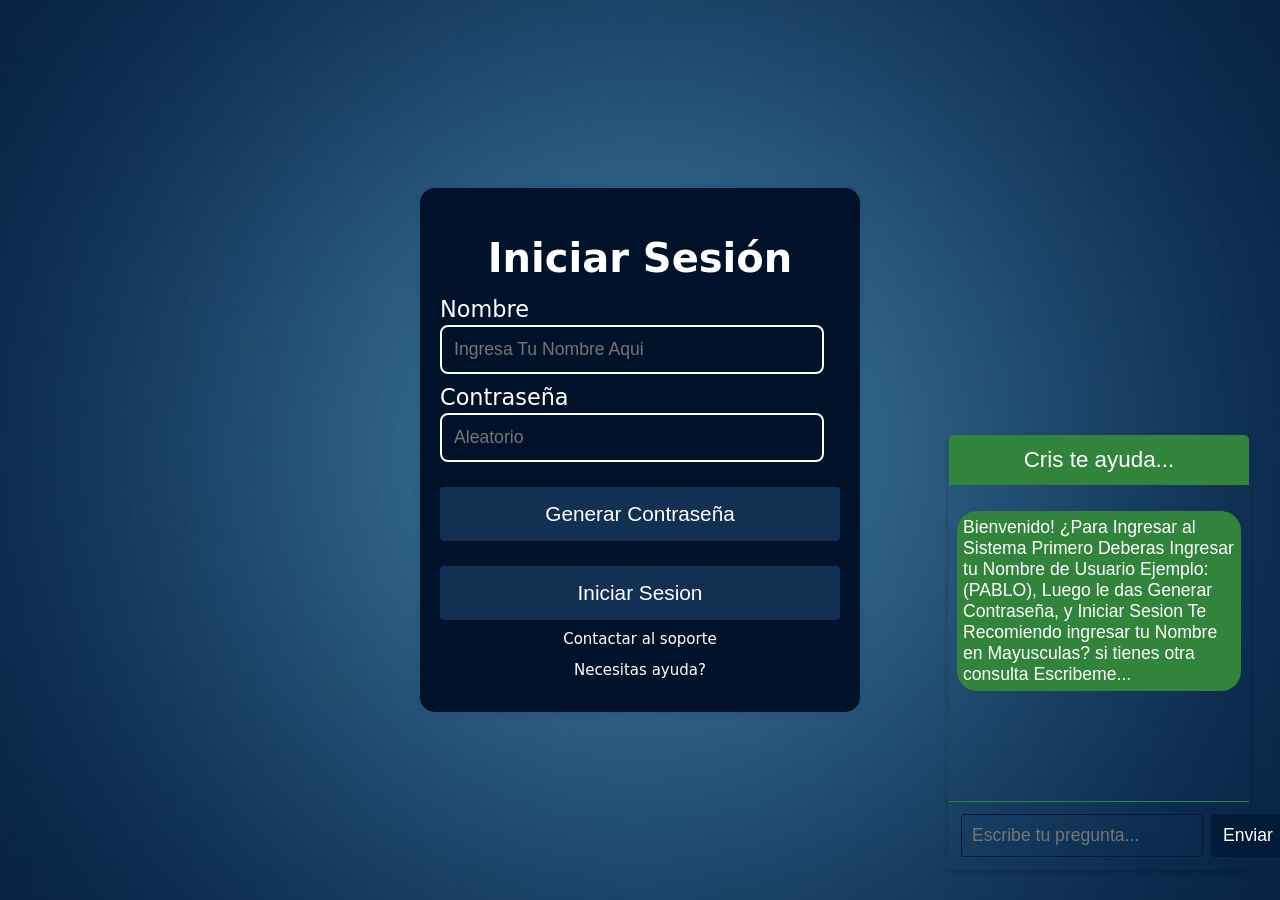
==== dashboard.html @ d9ed710f "index.html" ====
<!DOCTYPE html>
<html lang="es">
<head>
    <meta charset="UTF-8">
    <meta name="viewport" content="width=device-width, initial-scale=1.0">
    <title>Panel de Control</title>
    <link rel="stylesheet" href="css/style.css">
    <link rel="icon" href="icon/inicio.ico" type="image/x-icon" >

    <link rel="stylesheet" href="https://cdnjs.cloudflare.com/ajax/libs/font-awesome/6.0.0/css/all.min.css" integrity="sha512-9usAa10IRO0HhonpyAIVpjrylPvoDwiPUiKdWk5t3PyolY1cOd4DSE0Ga+ri4AuTroPR5aQvXU9xC6qOPnzFeg==" crossorigin="anonymous" referrerpolicy="no-referrer" />
    <style>
        /* Estilos básicos para la lista desplegable y el modal */
        .user-menu-container {
            position: relative;
            display: inline-block;
        }
        .user-menu-toggle {
            display: flex;
            align-items: center;
            cursor: pointer;
        }
        .user-menu-toggle img {
            width: 30px;
            height: 30px;
            border-radius: 50%;
            margin-right: 5px;
        }
        .user-menu-toggle span {
            margin-right: 5px;
        }
        .user-menu-toggle::after {
            content: ''; /* Remove the down arrow */
            font-size: 1em;
        }
        .user-menu {
            position: absolute;
            top: 100%;
            right: 0;
            background-color: #f9f9f9;
            min-width: 120px;
            box-shadow: 0px 8px 16px 0px rgba(0,0,0,0.2);
            z-index: 1;
            list-style: none;
            padding: 0;
            margin: 0;
            display: none; /* Oculto por defecto */
        }
        .user-menu.show {
            display: block;
        }
        .user-menu li a {
            color: black;
            padding: 12px 16px;
            text-decoration: none;
            display: block;
            text-align: left;
        }
        .user-menu li a:hover {background-color: #ddd;}

        .modal {
            display: none; /* Hidden by default */
            position: fixed; /* Stay in place */
            z-index: 2; /* Sit on top of the config modal */
            left: 0;
            top: 0;
            width: 100%; /* Full width */
            height: 100%; /* Full height */
            overflow: auto; /* Enable scroll if needed */
            background-color: rgba(0,0,0,0.4); /* Black w/ opacity */
        }

        .config-modal-content {
            background-color: #fefefe;
            padding: 20px;
            border: 1px solid #ddd;
            width: 450px; /* Aumentamos el ancho */
            position: absolute; /* Para permitir centrado con transform */
            top: 50%;
            left: 50%;
            transform: translate(-50%, -50%); /* Centrar horizontal y verticalmente */
            border-radius: 8px; /* Bordes redondeados */
            box-shadow: 0 4px 8px rgba(0, 0, 0, 0.1); /* Sombra suave */
        }

        .config-modal-content h2 {
            color: #333;
            margin-top: 0;
            margin-bottom: 20px;
            text-align: center;
        }

        .config-modal-content label {
            display: block;
            margin-bottom: 5px;
            color: #555;
            font-weight: bold;
        }

        .config-modal-content input[type="text"],
        .config-modal-content select,
        .config-modal-content input[type="file"] {
            width: calc(100% - 22px); /* Ajuste para el padding */
            padding: 10px;
            margin-bottom: 15px;
            display: inline-block;
            border: 1px solid #ccc;
            box-sizing: border-box;
            border-radius: 4px;
            font-size: 16px;
        }

        .config-modal-content button {
            background-color: #007bff; /* Azul llamativo */
            color: white;
            padding: 12px 20px;
            border: none;
            cursor: pointer;
            width: 100%;
            border-radius: 4px;
            font-size: 18px;
            transition: background-color 0.3s ease; /* Transición suave para la animación */
        }

        .config-modal-content button:hover {
            background-color: #0056b3; /* Azul más oscuro al pasar el mouse */
            transform: scale(1.02); /* Pequeña animación al pasar el mouse */
        }

        .logout-modal-content {
            background-color: #fefefe;
            padding: 20px;
            border: 1px solid #888;
            width: 300px; /* Smaller width for logout modal */
            position: absolute; /* To allow centering with transform */
            top: 50%;
            left: 50%;
            transform: translate(-50%, -50%); /* Center horizontally and vertically */
            text-align: center;
            border-radius: 8px;
            box-shadow: 0 4px 8px rgba(0, 0, 0, 0.1);
        }

        .logout-modal-content h4 {
            margin-top: 0;
        }

        .logout-modal-content button {
            background-color: #f44336; /* Red color for logout */
            color: white;
            padding: 10px 15px;
            border: none;
            cursor: pointer;
            margin: 5px;
            border-radius: 4px;
        }

        .logout-modal-content button:hover {
            opacity: 0.8;
        }

        .logout-modal-content .cancel-button {
            background-color: #ccc;
            color: black;
        }

        .close-button {
            color: #aaa;
            float: right;
            font-size: 28px;
            font-weight: bold;
            cursor: pointer;
        }

        .close-button:hover,
        .close-button:focus {
            color: black;
            text-decoration: none;
        }

        .gear-icon {
            margin-left: 10px;
            cursor: pointer;
        }

        /* Estilos para el nuevo menú desplegable */
        #main-nav-list li {
            position: relative; /* Para que el submenu se posicione correctamente */
        }

        #main-nav-list li > a { /* Style the top level link */
            display: flex;
            align-items: center;
        }

        #main-nav-list li ul {
            list-style: none;
            padding: 0;
            margin: 0;
            position: absolute;
            background-color:#1044a4 ;
            font-family: system-ui;
            min-width: 120px;
            color: white;
            box-shadow: 0px 8px 16px 0px rgba(0,0,0,0.2);
            z-index: 1;
            display: none; /* Oculto por defecto */
        }

        #main-nav-list li:hover > ul {
            display: block; /* Mostrar el submenu al pasar el mouse sobre el li padre */

        }

        #main-nav-list li ul li a {
            color: white;
            padding: 12px 16px;
            text-decoration: none;
            display: block;
            text-align: left;
        }

        #main-nav-list li ul li a:hover {
            background-color: #ddd;
        }

        .has-submenu::after {
            content: '\f107'; /* Unicode para una flecha hacia abajo (Font Awesome) */
            font-family: 'Font Awesome 6 Free';
            font-weight: 900;
            font-size: 0.8em;
            margin-left: 5px;
        }
        #content-frame {
            width: 100%; /* Asegura que el ancho del iframe sea adaptable */
            border: 0;
            margin-top: -7px; /* Mantiene el margen superior */
        }
    </style>
</head>
<body>
    <header style="height:55px;">
        <nav>
            <ul id="main-nav-list">
                <li><a href="pages/dashboard_inicio.html" target="content-frame">INICIO</a></li>
                <li><a href="pages/cuestionamiento.html" target="content-frame">CUESTIONAMIENTO</a></li>
                <li><a href="pages/generador_pdf.html" target="content-frame">GENERADOR PDF</a></li>
            <li>
                    <a href="#" class="has-submenu">MANUAL RUC 20</a>
                    <ul style="font-size:13px;">

                        <li><a href="pages/reposicion_ruc.html" target="content-frame" style="margin-left: 18px;">REPOSICION CHIP</a></li>
                        <li><a href="pages/generar_cu.html" target="content-frame">GENERAR CU</a></li>
                        <li><a href="pages/venta_ruc.html" target="content-frame">VENTA REGULAR</a></li>
                        <li><a href="#">PORTABILIDAD</a></li>
                        <li><a href="#">RENOVACION VEP</a></li>
                        <li><a href="#">RENOVACION CONTADO</a></li>
                        <li><a href="#">CAMBIO DE MERCADO RUC A DNI</a></li>
                        <li><a href="#">CAMBIO DE MERCADO DNI A RUC</a></li>
                        
                        
                    </ul>
                </li>
                







            </ul>
        </nav>
        <div class="user-info">
            <div class="user-menu-container">
                <div class="user-menu-toggle" id="user-menu-toggle">
                    <img id="user-avatar" src="" alt="Avatar" style="width:38px; height: 38px;margin-right: -10px;">
                    <span id="username-display"></span>
                    <i class="fas fa-cog gear-icon"></i>
                </div>
                <ul class="user-menu" id="user-menu" >
                    <li><a href="#" id="open-config-modal">Administrador</a></li>
                    <li><a href="#" id="logout-link">Cerrar Sesión</a></li>
                </ul>
            </div>
        </div>
    </header>

    <main>
        <div class="dashboard-info" style="margin-top:-20px;">
            <h2 style="font-family: Arial, Helvetica, sans-serif; color: #fff; font-size: 40px;margin-left: 120px; margin-top:-5px">ESTAS EN TU PANEL DE CONTROL</h2>
            <p style="font-family: Arial, Helvetica, sans-serif; color: #f38c08;font-size: 30px;margin-left: 120px;margin-top:-10px">BIENVENIDO, <span id="welcome-username"></span>!</p>
            <div class="real-time" style="font-family:Arial, Helvetica, sans-serif; color: #fff;font-size: 25px;margin-left: 120px;margin-top:-10px">
                <span id="current-time"></span>
            </div>
        </div>
        <iframe name="content-frame" id="content-frame" src="pages/dashboard_inicio.html" frameborder="0" style="height: 1500px; margin-top: -7px;">
        </iframe>
    </main>

    <footer>
        <p>&copy; Versión sistema 8.5.02.23 Todos los derechos reservados abril 2025</p>
    </footer>

    <div id="config-modal" class="modal">
        <div class="config-modal-content">
            <span class="close-button" id="close-config-modal">&times;</span>
            <h2>Configuración de Usuario</h2>
            <label for="access-name">Nombre de Acceso:</label>
            <input type="text" id="access-name" name="access-name">

            <label for="font-type">Tipo de Letra:</label>
            <select id="font-type" name="font-type">
                <option value="Arial">Arial</option>
                <option value="Times New Roman">Times New Roman</option>
                <option value="Verdana">Verdana</option>
                <option value="Georgia">Georgia</option>
                <option value="Courier New">Courier New</option>
                <option value="Lucida Console">Lucida Console</option>
                <option value="Tahoma">Tahoma</option>
                <option value="Trebuchet MS">Trebuchet MS</option>
                <option value="Impact">Impact</option>
                <option value="Comic Sans MS">Comic Sans MS</option>
            </select>

            <label for="profile-image">Imagen de Perfil:</label>
            <input type="file" id="profile-image" name="profile-image">
            <img id="profile-image-preview" src="" alt="Vista previa de la imagen" style="max-width: 50px; max-height: 50px;">

            <button id="save-config">Guardar Configuración</button>
        </div>
    </div>

    <div id="logout-modal" class="modal">
        <div class="logout-modal-content">
            <h4>¿Estas Apunto de Cerrar tu Sesion?</h4>
            <button id="confirm-logout">Cerrar Sesión</button>
            <button id="cancel-logout" class="cancel-button">Cancelar</button>
        </div>
    </div>

    <script src="js/script.js"></script>
    <script>
        document.addEventListener('DOMContentLoaded', function() {
            const usernameDisplay = document.getElementById('username-display');
            const welcomeUsername = document.getElementById('welcome-username');
            const currentTimeDisplay = document.getElementById('current-time');
            const logoutLink = document.getElementById('logout-link');
            const userAvatar = document.getElementById('user-avatar');
            const developmentLinks = document.querySelectorAll('.development-link');
            const userMenuToggle = document.getElementById('user-menu-toggle');
            const userMenu = document.getElementById('user-menu');
            const openConfigModal = document.getElementById('open-config-modal');
            const configModal = document.getElementById('config-modal');
            const closeConfigModal = document.getElementById('close-config-modal');
            const saveConfigButton = document.getElementById('save-config');
            const body = document.body;
            const profileImageInput = document.getElementById('profile-image');
            const profileImagePreview = document.getElementById('profile-image-preview');
            const accessNameInput = document.getElementById('access-name');
            const fontTypeSelect = document.getElementById('font-type');
            const gearIcon = document.querySelector('.gear-icon');
            const mainNavList = document.getElementById('main-nav-list');
            const logoutModal = document.getElementById('logout-modal');
            const confirmLogoutButton = document.getElementById('confirm-logout');
            const cancelLogoutButton = document.getElementById('cancel-logout');

            const loggedInUsername = localStorage.getItem('username');
            let currentFont = localStorage.getItem('font-type') || 'Arial';
            let currentAvatar = localStorage.getItem('profile-image') || `https://api.dicebear.com/7.x/bottts-neutral/svg?seed=${loggedInUsername}&size=64`;
            let currentAccessName = localStorage.getItem('access-name') || loggedInUsername;

            function applyFont() {
                body.style.fontFamily = currentFont;
            }

            function updateAvatar() {
                userAvatar.src = currentAvatar;
            }

            function updateUserInfoDisplay() {
                usernameDisplay.textContent = currentAccessName;
                welcomeUsername.textContent = currentAccessName;
            }

            if (loggedInUsername) {
                updateUserInfoDisplay();
                updateAvatar();
                applyFont();
                accessNameInput.value = currentAccessName;
                fontTypeSelect.value = currentFont;
                if (localStorage.getItem('profile-image')) {
                    profileImagePreview.src = localStorage.getItem('profile-image');
                }
            } else {
                window.location.href = 'index.html'; // Redirigir si no hay usuario logueado
            }

            function updateClock() {
                const now = new Date();
                const hours = now.getHours().toString().padStart(2, '0');
                const minutes = now.getMinutes().toString().padStart(2, '0');
                const seconds = now.getSeconds().toString().padStart(2, '0');
                currentTimeDisplay.textContent = `${hours}:${minutes}:${seconds}`;
            }

            updateClock();
            setInterval(updateClock, 1000); // Actualizar el reloj cada segundo

            logoutLink.addEventListener('click', function(e) {
                e.preventDefault();
                userMenu.classList.remove('show'); // Close the user menu
                logoutModal.style.display = "block"; // Show the logout confirmation modal
            });

            confirmLogoutButton.addEventListener('click', function() {
                localStorage.removeItem('username');
                localStorage.removeItem('profile-image');
                localStorage.removeItem('font-type');
                localStorage.removeItem('access-name');
                window.location.href = 'index.html';
            });

            cancelLogoutButton.addEventListener('click', function() {
                logoutModal.style.display = "none"; // Hide the logout confirmation modal
            });

            developmentLinks.forEach(link => {
                link.addEventListener('click', function(event) {
                    event.preventDefault(); // Evitar que el enlace intente navegar
                    const featureName = this.getAttribute('data-message');
                    alert(`La sección "${featureName}" se encuentra en desarrollo.`);
                });
            });

            // Toggle user menu on click of the user info area (avatar, username, gear icon)
            userMenuToggle.addEventListener('click', function() {
                userMenu.classList.toggle('show');
            });

            // Close user menu when clicking outside
            window.addEventListener('click', function(event) {
                if (!event.target.matches('.user-menu-toggle') && !event.target.matches('.user-menu *') && event.target !== gearIcon) {
                    if (userMenu.classList.contains('show')) {
                        userMenu.classList.remove('show');
                    }
                }
            });

            openConfigModal.addEventListener('click', function(e) {
                e.preventDefault();
                configModal.style.display = "block";
                userMenu.classList.remove('show'); // Cerrar el menú al abrir el modal
            });

            closeConfigModal.addEventListener('click', function() {
                configModal.style.display = "none";
            });

            saveConfigButton.addEventListener('click', function() {
                const newAccessName = accessNameInput.value;
                const newFontType = fontTypeSelect.value;

                localStorage.setItem('access-name', newAccessName);
                localStorage.setItem('font-type', newFontType);
                localStorage.removeItem('role'); // Remove role setting

                currentAccessName = newAccessName;
                currentFont = newFontType;

                updateUserInfoDisplay();
                applyFont();
                configModal.style.display = "none";
            });

            profileImageInput.addEventListener('change', function() {
                const file = this.files[0];
                if (file) {
                    const reader = new FileReader();
                    reader.onload = function(e) {
                        profileImagePreview.src = e.target.result;
                        localStorage.setItem('profile-image', e.target.result);
                        currentAvatar = e.target.result;
                        updateAvatar();
                    }
                    reader.readAsDataURL(file);
                } else {
                    profileImagePreview.src = `https://api.dicebear.com/7.x/bottts-neutral/svg?seed=${loggedInUsername}&size=64`;
                    localStorage.removeItem('profile-image');
                    currentAvatar = `https://api.dicebear.com/7.x/bottts-neutral/svg?seed=${loggedInUsername}&size=64`;
                    updateAvatar();
                }
            });
        });
    </script>
</body>
</html>
---- css/style.css ----
body {
    font-family: sans-serif;
    margin: 0;
    display: flex;
    flex-direction: column;
    min-height: 100vh;
}

/* Estilos para la página de login */
.login-container {
    background-color: #001229;
    padding: 20px; /* Reducir el padding para pantallas más pequeñas */
    border-radius: 15px;
    box-shadow: 0 0 10px rgba(0, 0, 0, 0.1);
    width: 90%; /* Hacer el contenedor más fluido */
    max-width: 400px; /* Establecer un ancho máximo para pantallas grandes */
    margin: 30px auto; /* Reducir el margen superior e inferior */
    border: 15px;
    text-align: center;
    font-family: system-ui;
}

.login-container h1 {
    margin-bottom: 15px; /* Reducir el margen inferior */
    color: #fff;
    font-family: system-ui;
    font-size: 1.5em; /* Usar unidades relativas */
}

.form-group {
    margin-bottom: 10px; /* Reducir el margen inferior */
    text-align: left;
}

.form-group label {
    display: block;
    margin-bottom: 3px; /* Reducir el margen inferior */
    color: #fff;
    font-size: 1em; /* Usar unidades relativas */
    justify-content: center;
    font-family: system-ui;
}

.form-group input[type="text"],
.form-group input[type="password"] {
    width: calc(100% - 16px); /* Ajustar el cálculo del ancho */
    padding: 8px;
    background-color: transparent;
    border: 2px solid #fff;
    color: white;
    border-radius: 8px;
    box-sizing: border-box;
    font-size: 0.9em; /* Usar unidades relativas */
}

.login-container button {
    background-color: #123152;
    color: #fff;
    padding: 8px 12px; /* Reducir el padding */
    border: none;
    border-radius: 4px;
    cursor: pointer;
    width: 100%;
    font-size: 1em; /* Usar unidades relativas */
    margin-top: 8px; /* Reducir el margen superior */
    transform: rotateY(360deg);
    transition: transform 0.3s ease, box-shadow 0.3s ease; /* Añadir transición */
}

.login-container button:hover {
    transform: scale(1.02); /* Reducir un poco la escala al hacer hover */
    box-shadow: 0 0 15px rgba(0, 255, 255, 0.5); /* Reducir el resplandor */
}

.login-container p {
    margin-top: 10px; /* Reducir el margen superior */
    color: #777;
    font-size: 0.8em; /* Usar unidades relativas */
}

.login-container a {
    color: #fff;
    text-decoration: none;
    font-size: 0.9em; /* Usar unidades relativas */
}

.login-container a:hover {
    color: #cf5308;
    text-decoration: none;
}

header {
    background-color: #0d45a1;
    color: white;
    padding: 10px 15px; /* Reducir el padding */
    display: flex;
    justify-content: space-between;
    align-items: center;
    position: fixed; /* Mantenemos la posición fija */
    top: 0;
    left: 0;
    width: 100%; /* Ocupa todo el ancho */
    z-index: 100;
    box-sizing: border-box; /* Asegurar que el padding no aumente el ancho total */
}

header h1 {
    font-size: 1.2em; /* Reducir el tamaño del título en el header */
    margin: 0;
}

header nav ul {
    list-style: none;
    padding: 0;
    margin: 0;
    display: flex;
    margin-left: 10px; /* Reducir el margen izquierdo */
    transition: background-color 0.3s ease;
}

header nav ul li {
    margin-left: 10px; /* Reducir el margen izquierdo */
    transition: background-color 0.3s ease;
}

header nav ul li:first-child {
    margin-left: 0;
}

header nav ul li a {
    color: white;
    text-decoration: none;
    padding: 8px 10px; /* Reducir el padding */
    border-radius: 6px;
    transition: background-image 0.3s ease, transform 0.2s ease-in-out; /* Añadir transición para el degradado y la transformación */
    font-weight: normal; /* Usar normal en lugar de unset para evitar sorpresas */
    font-size: 0.9em; /* Reducir el tamaño de la fuente */
    background-size: 200% auto; /* Para la animación del degradado */
    background-position: 0% center; /* Posición inicial del degradado */
}

header nav ul li a:hover {
    background-image: linear-gradient(to right, #b8b00c, #56a20e); /* Degradado amarillo al hacer hover */
    background-position: 100% center; /* Mueve el degradado para la animación */
    transform: scale(1.05); /* Ligeramente más grande al hacer hover */
}
header nav ul li:hover a {
    color: white;
}

main {
    flex-grow: 1;
    padding: 20px;
    padding-top: 60px; /* Ajustar el padding-top según la altura del header */
    box-sizing: border-box; /* Asegurar que el padding no aumente el alto total */
}

.dashboard-info {
    background-color: #0d45a1;
    padding: 15px; /* Reducir el padding */
    border-radius: 8px;
    height: 100px;
    box-shadow: 0 0 10px rgba(0, 0, 0, 0.1);
    margin-bottom: 15px; /* Reducir el margen inferior */
    text-align: center;
}

.dashboard-info h2 {
    color: #fff; /* Cambiar el color del título a blanco para que contraste con el fondo */
    margin-bottom: 8px; /* Reducir el margen inferior */
    font-size: 1.2em; /* Usar unidades relativas */
}

.dashboard-info p {
    color: #eee; /* Cambiar el color del párrafo a un tono más claro */
    margin-bottom: 8px; /* Reducir el margen inferior */
    font-size: 0.9em; /* Usar unidades relativas */
}

.real-time {
    font-size: 1em; /* Reducir el tamaño de la fuente */
    color: #ddd; /* Cambiar el color a un tono más claro */
}

#content-frame {
    width: 100%;
    height: 300px; /* Reducir la altura por defecto */
    border: 1px solid #ccc;
    border-radius: 4px;
    box-sizing: border-box; /* Asegurar que el borde no aumente el tamaño total */
}

footer {
    background-color: #0d45a1;
    color: white;
    text-align: center;
    padding: 8px; /* Reducir el padding */
    font-size: 0.8em; /* Reducir el tamaño de la fuente */
}

/* Estilos para la información del usuario en el header (lado derecho) */
.user-info {
    display: flex;
    align-items: center;
}

.user-info img {
    width: 20px; /* Reducir el tamaño de la imagen */
    height: 30px; /* Reducir el tamaño de la imagen */
    border-radius: 50%;
    margin-left: 8px; /* Reducir el margen izquierdo */
}

.user-info span {
    margin-left: 8px; /* Reducir el margen izquierdo */
    font-size: 0.9em; /* Reducir el tamaño de la fuente */
}

.user-info button {
    background-color: #dc3545;
    color: white;
    border: none;
    padding: 6px 10px; /* Reducir el padding */
    border-radius: 4px;
    cursor: pointer;
    margin-left: 8px; /* Reducir el margen izquierdo */
    font-size: 0.8em; /* Reducir el tamaño de la fuente */
}

.user-info button:hover {
    background-color: #bd2608;

}

/* Estilos para el chat box */
.chat-box {
    position: fixed;
    bottom: 15px; /* Reducir la distancia desde la parte inferior */
    right: 15px; /* Reducir la distancia desde la derecha */
    background-color: transparent;
    border: 1px solid transparent;
    border-radius: 5px;
    box-shadow: 0 2px 5px rgba(0, 0, 0, 0.2);
    width: 90%; /* Hacer el chat box más fluido */
    max-width: 300px; /* Mantener un ancho máximo */
    display: flex;
    flex-direction: column;
}

.chat-header {
    background-color:#32833b;
    color: white;
    padding: 8px; /* Reducir el padding */
    text-align: center;
    border-radius: 5px 5px 0 0;
    font-size: 1em; /* Usar unidades relativas */
    cursor: pointer;
}

.chat-body {
    padding: 8px; /* Reducir el padding */
    height: 150px; /* Reducir la altura por defecto */
    overflow-y: auto;
    display: flex;
    color: #fff;
    background-color: transparent;
    flex-direction: column;
    font-size: 0.9em; /* Usar unidades relativas */
}

.chat-body .bot-message {
    background-color: #32833b;
    color: #fff;
    padding: 6px; /* Reducir el padding */
    border-radius: 20px;
    margin-bottom: 3px; /* Reducir el margen inferior */
    align-self: flex-start;
}

.chat-body .user-message {
    background-color: #001A38;
    color: #fff;
    padding: 6px; /* Reducir el padding */
    border-radius: 20px;
    margin-bottom: 3px; /* Reducir el margen inferior */
    align-self: flex-end;
}

.chat-input {
    display: flex;
    padding: 8px; /* Reducir el padding */
    border-top: 1px solid #32833b;
}

.chat-input input[type="text"] {
    flex-grow: 1;
    padding: 6px; /* Reducir el padding */
    border: 1px solid #001A38;
    background-color: transparent;
    color: white;
    border-radius: 3px;
    margin-right: 3px; /* Reducir el margen derecho */
    font-size: 0.9em; /* Usar unidades relativas */
}

.chat-input button {
    background-color: #001A38;
    color: white;
    font-size: 0.9em; /* Usar unidades relativas */
    border: none;
    padding: 6px 8px; /* Reducir el padding */
    border-radius: 3px;
    cursor: pointer;
}

.chat-input button:hover {
    background-color: #0056b3;
}

/* Media Queries para diferentes tamaños de pantalla */

/* Para tablets (ancho mínimo de 768px) */
@media (min-width: 768px) {
    .login-container {
        width: 400px;
        margin: 80px auto;
    }

    .login-container h1 {
        font-size: 2em;
    }

    .form-group label {
        font-size: 1.2em;
    }

    .form-group input[type="text"],
    .form-group input[type="password"] {
        padding: 10px;
        font-size: 1em;
    }

    .login-container button {
        padding: 12px 18px;
        font-size: 1.2em;
        margin-top: 12px;
    }

    header {
        padding: 15px 20px;
    }

    header h1 {
        font-size: 1.5em;
    }

    header nav ul li {
        margin-left: 15px;
    }

    header nav ul li a {
        padding: 10px 15px;
        font-size: 1em;
    }

    main {
        padding: 30px;
        padding-top: 70px;
    }

    .dashboard-info {
        padding: 20px;
    }

    .dashboard-info h2 {
        font-size: 1.5em;
    }

    .dashboard-info p {
        font-size: 1em;
    }

    #content-frame {
        height: 400px;
    }

    footer {
        padding: 10px;
        font-size: 1em;
    }

    .user-info img {
        width: 35px;
        height: 35px;
        margin-left: 10px;
    }

    .user-info span {
        font-size: 1em;
        margin-left: 10px;
    }

    .user-info button {
        padding: 8px 12px;
        font-size: 0.9em;
        margin-left: 10px;
    }

    .chat-box {
        bottom: 20px;
        right: 20px;
        width: 300px;
    }

    .chat-header {
        padding: 10px;
        font-size: 1.2em;
    }

    .chat-body {
        height: 250px;
        font-size: 1em;
    }

    .chat-input {
        padding: 10px;
    }

    .chat-input input[type="text"] {
        padding: 8px;
        font-size: 1em;
        margin-right: 5px;
    }

    .chat-input button {
        font-size: 1em;
        padding: 8px 10px;
    }
}

/* Para laptops y escritorios (ancho mínimo de 1024px) */
@media (min-width: 1024px) {
    .login-container {
        width: 450px;
        margin: 100px auto;
    }

    .login-container h1 {
        font-size: 2.5em;
    }

    .form-group label {
        font-size: 1.4em;
    }

    .form-group input[type="text"],
    .form-group input[type="password"] {
        padding: 12px;
        font-size: 1.1em;
    }

    .login-container button {
        padding: 15px 20px;
        font-size: 1.3em;
        margin-top: 15px;
    }

    header {
        padding: 20px 30px;
    }

    header h1 {
        font-size: 1.8em;
    }

    header nav ul li {
        margin-left: 20px;
    }

    header nav ul li a {
        padding: 12px 18px;
        font-size: 1.1em;
    }

    main {
        padding: 40px;
        padding-top: 80px;
    }

    .dashboard-info {
        padding: 5px;
    }

    .dashboard-info h2 {
        font-size: 1.8em;
    }

    .dashboard-info p {
        font-size: 1.1em;
    }

    #content-frame {
        height: 500px;
    }

    footer {
        padding: 12px;
        font-size: 1.1em;
    }

    .user-info img {
        width: 40px;
        height: 40px;
        margin-left: 15px;
    }

    .user-info span {
        font-size: 1.1em;
        margin-left: 15px;
    }

    .user-info button {
        padding: 10px 15px;
        font-size: 1em;
        margin-left: 15px;
    }

    .chat-box {
        bottom: 30px;
        right: 30px;
        width: 350px;
    }

    .chat-header {
        padding: 12px;
        font-size: 1.4em;
    }

    .chat-body {
        height: 300px;
        font-size: 1.1em;
    }

    .chat-input {
        padding: 12px;
    }

    .chat-input input[type="text"] {
        padding: 10px;
        font-size: 1.1em;
        margin-right: 8px;
    }

    .chat-input button {
        font-size: 1.1em;
        padding: 10px 12px;
    }
}

/* Estilos específicos para celulares (opcional, ya cubierto por los estilos base) */
/* @media (max-width: 767px) {
    /* Aquí puedes añadir estilos específicos si los estilos base no son suficientes para celulares
} */
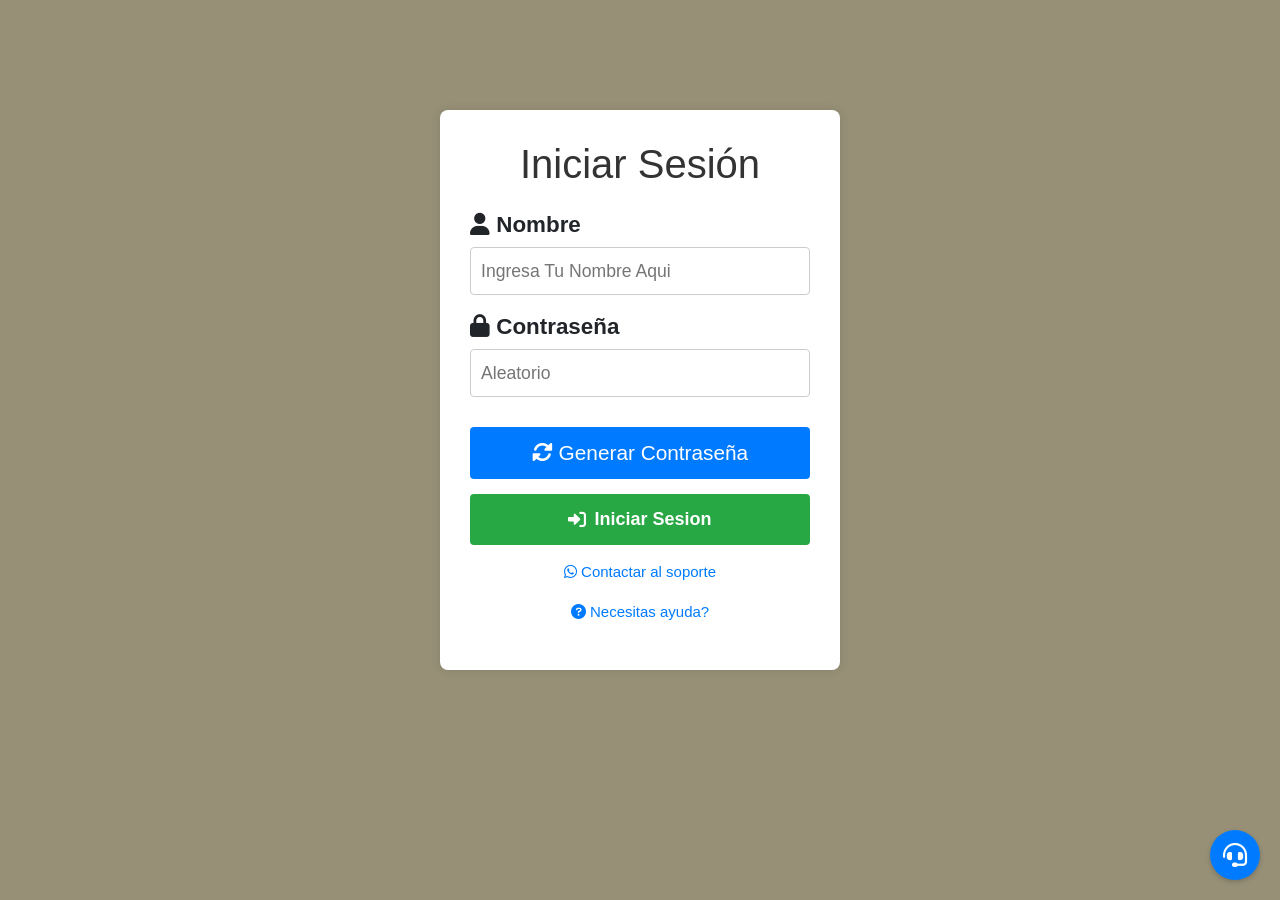
==== commit c056b319: "index.html" ====
--- a/dashboard.html
+++ b/dashboard.html
@@ -4,94 +4,360 @@
     <meta charset="UTF-8">
     <meta name="viewport" content="width=device-width, initial-scale=1.0">
     <title>Panel de Control</title>
-    <link rel="stylesheet" href="css/style.css">
-    <link rel="icon" href="icon/inicio.ico" type="image/x-icon" >
+    <link rel="icon" href="icon/panel.ico" type="image/x-icon">
 
     <link rel="stylesheet" href="https://cdnjs.cloudflare.com/ajax/libs/font-awesome/6.0.0/css/all.min.css" integrity="sha512-9usAa10IRO0HhonpyAIVpjrylPvoDwiPUiKdWk5t3PyolY1cOd4DSE0Ga+ri4AuTroPR5aQvXU9xC6qOPnzFeg==" crossorigin="anonymous" referrerpolicy="no-referrer" />
+
     <style>
-        /* Estilos básicos para la lista desplegable y el modal */
-        .user-menu-container {
-            position: relative;
-            display: inline-block;
-        }
-        .user-menu-toggle {
+        /* CSS para ocultar la barra de desplazamiento */
+
+        /* Para navegadores basados en Webkit (Chrome, Safari) */
+        body::-webkit-scrollbar,
+        .sidebar::-webkit-scrollbar,
+        #content-frame::-webkit-scrollbar {
+            display: none; /* Oculta la barra de desplazamiento */
+        }
+
+        /* Para Firefox */
+        body {
+            scrollbar-width: none;  /* Oculta la barra de desplazamiento */
+        }
+        .sidebar {
+            scrollbar-width: none;  /* Oculta la barra de desplazamiento */
+        }
+        #content-frame {
+            scrollbar-width: none;  /* Oculta la barra de desplazamiento */
+        }
+
+
+        /* Para Internet Explorer y Edge */
+        body {
+            -ms-overflow-style: none;  /* Oculta la barra de desplazamiento */
+        }
+        .sidebar {
+            -ms-overflow-style: none;  /* Oculta la barra de desplazamiento */
+        }
+        #content-frame {
+            -ms-overflow-style: none;  /* Oculta la barra de desplazamiento */
+        }
+
+        /* Fin del CSS para ocultar la barra de desplazamiento */
+
+
+        /* Aseguramos que html y body ocupen toda la altura disponible y gestionen el overflow */
+        html, body {
+            height: 100%; /* Altura completa */
+            margin: 0;
+            padding: 0;
+            overflow: hidden; /* Ocultamos el overflow por defecto para controlarlo */
+        }
+
+        body {
+            font-family: sans-serif;
+            background-color: #f4f4f4;
+            display: flex; /* Contenedor Flexbox principal */
+            width: 100%;
+            overflow-x: hidden; /* Evita scroll horizontal no deseado en el body */
+            overflow-y: auto; /* Permitimos scroll vertical en el body si el contenido excede la altura */
+        }
+
+        /* Contenedor principal que envuelve header y el iframe */
+        .main-container {
+            flex-grow: 1; /* Permite que este contenedor ocupe todo el espacio restante */
             display: flex;
+            flex-direction: column; /* Apilamos los elementos internos verticalmente */
+            width: calc(100% - 220px); /* Ocupa el 100% del ancho menos el ancho del sidebar en escritorio */
+            box-sizing: border-box;
+            padding: 20px; /* Añadimos un padding general al main-container para espacio */
+            overflow-y: auto; /* Permitimos scroll en el main-container if its content is too long */
+             /* Adjust bottom margin so there's no extra space after removing the footer */
+             margin-bottom: 0;
+             padding-bottom: 20px; /* Ensure padding at the bottom */
+        }
+
+
+        /* Estilos para la barra lateral (Sidebar) - Posición fija y altura completa */
+        .sidebar {
+            width: 220px; /* Ancho de la barra lateral */
+            background-color: #2c3e50; /* Color de fondo oscuro */
+            color: white;
+            padding-top: 20px;
+            flex-shrink: 0; /* Evita que la barra lateral se encoja */
+            display: flex;
+            flex-direction: column;
+            box-shadow: 2px 0 5px rgba(0,0,0,0.1); /* Sombra a la derecha */
+            z-index: 1; /* Asegura que esté sobre el contenido si hay superposición */
+            height: 100vh; /* Ocupa toda la altura de la viewport */
+            overflow-y: auto; /* Añade scroll si el contenido de la barra lateral es muy largo */
+            position: sticky; /* Mantiene la barra lateral visible al hacer scroll */
+            top: 0; /* Se pega a la parte superior */
+            left: 0; /* Se pega a la parte izquierda */
+            /* Aseguramos que el sidebar esté visible por defecto */
+            display: flex;
+            visibility: visible;
+        }
+
+        .sidebar .sidebar-header {
+            text-align: center;
+            margin-bottom: 10px; /* Reducimos el margen inferior */
+            padding: 0 10px;
+            flex-shrink: 0; /* Evita que el header del sidebar se encoja */
+        }
+
+        .sidebar .sidebar-header h3 {
+            margin: 0;
+            color: #ecf0f1;
+        }
+
+        /* Estilos para la información del usuario en la barra lateral */
+        .user-sidebar-info {
+            text-align: center;
+            padding: 10px;
+            margin-bottom: 20px;
+            border-bottom: 1px solid #34495e; /* Separador */
+            flex-shrink: 0;
+        }
+
+        /* Estilos comunes para el contenedor del avatar (img o div generado) */
+        .user-avatar-circle {
+            width: 60px; /* Tamaño del avatar */
+            height: 60px;
+            border-radius: 50%; /* Forma circular */
+            object-fit: cover; /* Asegura que la imagen se ajuste sin distorsión */
+            border: 2px solid #ecf0f1; /* Borde blanco alrededor del avatar */
+            margin-bottom: 10px;
+            background-color: #bdc3c7; /* Color de fondo por defecto */
+            display: block; /* Asegura que el elemento sea un bloque para centrar */
+            margin-left: auto; /* Centrar horizontalmente */
+            margin-right: auto; /* Centrar horizontalmente */
+        }
+
+        /* Estilos específicos para el avatar generado (el div) */
+        .generated-avatar {
+             /* Inherits common styles from .user-avatar-circle */
+            display: flex; /* Usa flexbox para centrar la letra */
             align-items: center;
-            cursor: pointer;
-        }
-        .user-menu-toggle img {
-            width: 30px;
-            height: 30px;
-            border-radius: 50%;
-            margin-right: 5px;
-        }
-        .user-menu-toggle span {
-            margin-right: 5px;
-        }
-        .user-menu-toggle::after {
-            content: ''; /* Remove the down arrow */
+            justify-content: center;
+            color: white; /* Color del texto (la letra) */
+            font-size: 2em; /* Tamaño de la letra */
+            font-weight: bold;
+            /* Ensure text doesn't overflow if somehow too large */
+            overflow: hidden;
+             /* Importante: oculto por defecto con CSS, JS lo mostrará si es necesario */
+             display: none;
+        }
+
+        #sidebar-access-name {
+            display: block; /* Mostrar el nombre en una nueva línea */
+            color: #ecf0f1; /* Color del texto */
             font-size: 1em;
-        }
-        .user-menu {
-            position: absolute;
-            top: 100%;
-            right: 0;
-            background-color: #f9f9f9;
-            min-width: 120px;
-            box-shadow: 0px 8px 16px 0px rgba(0,0,0,0.2);
-            z-index: 1;
+            font-weight: bold;
+            word-wrap: break-word; /* Permite que nombres largos se dividan */
+            padding: 0 5px; /* Pequeño padding horizontal */
+        }
+
+
+        .sidebar nav {
+            flex-grow: 1; /* Permite que la navegación ocupe el espacio restante en el sidebar */
+        }
+
+        .sidebar nav ul {
             list-style: none;
             padding: 0;
             margin: 0;
-            display: none; /* Oculto por defecto */
-        }
-        .user-menu.show {
+        }
+
+        .sidebar nav ul li {
+            border-bottom: 1px solid #34495e; /* Separador entre elementos */
+        }
+        .sidebar nav ul li:last-child {
+             border-bottom: none; /* Eliminar borde del último elemento */
+        }
+
+
+        .sidebar nav ul li a {
+            display: flex; /* Para alinear icono y texto */
+            align-items: center;
+            color: white;
+            text-decoration: none;
+            padding: 12px 15px;
+            transition: background-color 0.3s ease; /* Smooth transition for hover/active */
+            /* Puedes añadir otras propiedades para animar aquí, por ejemplo: */
+            /* transition: background-color 0.3s ease, padding 0.2s ease; */
+        }
+
+        .sidebar nav ul li a i {
+            margin-right: 10px; /* Espacio entre icono y texto */
+            width: 20px; /* Ancho fijo para los iconos */
+            text-align: center; /* Centra el icono si es más pequeño */
+        }
+
+        .sidebar nav ul li a:hover {
+            background-color: #d4a711; /* Color de fondo al pasar el mouse */
+            /* Puedes añadir animaciones aquí, por ejemplo: */
+            padding-left: 30px;
+        }
+
+        /* ESTILO PARA EL ENLACE ACTIVO (AL HACER CLIC) */
+        /* Apuntamos a la LI con la clase active-link, y aplicamos el estilo al A dentro */
+        #main-nav-list li.active-link > a {
+            background-color: #109a6c; /* Color de fondo para el enlace activo */
+        }
+
+
+        /* Ajustes para el header y iframe dentro de main-container */
+        header {
+            background-color: #ecf0f1; /* Color claro para el header */
+            padding: 10px 20px;
+            display: flex;
+            justify-content: space-between; /* Espacio entre elementos del header */
+            align-items: center;
+            width: 100%; /* Ocupa todo el ancho del main-container */
+            box-sizing: border-box; /* Incluye padding en el ancho */
+            box-shadow: 0 2px 4px rgba(0, 0, 0, 0.1);
+            height: auto; /* Elimina la altura fija */
+            margin-bottom: 20px; /* Espacio debajo del header */
+            flex-shrink: 0; /* Evita que el header se encoja */
+             /* Centramos el contenido del header ahora that user-info isn't there */
+             justify-content: center;
+        }
+
+
+        /* Estilos para el iframe */
+        #content-frame {
+            flex-grow: 1; /* Allows the iframe to take up the remaining space */
+            background-color: transparent; /* White background for the content area */
+            box-shadow: 0 0 10px rgba(0,0,0,0.1); /* Shadow to make it stand out */
+            border-radius: 8px; /* Rounded corners */
+            /* Padding would be applied to the content inside the loaded HTML or you could wrap the iframe in a div with padding */
+            /* padding: 20px; */
+            overflow-y: auto; /* Allow vertical scroll inside the iframe if its content is too long */
+            width: 100%; /* Takes up the full available width in the main-container */
+            height: 100%; /* Tries to take up the available height in the main-container */
+            border: none; /* Removes the default iframe border */
+            box-sizing: border-box; /* Ensures padding/border is included in the size if applied */
+             display: block; /* Ensures the iframe is displayed as a block */
+        }
+
+
+        /* Footer removed */
+        /* footer { ... } */
+
+
+        /* Styles for the new dropdown menu (now in the sidebar) */
+        #main-nav-list li {
+            position: relative;
+
+        }
+
+        #main-nav-list li > a {
+            display: flex; /* To align icon and text */
+            align-items: center;
+        }
+
+        #main-nav-list li ul {
+            list-style: none;
+            padding: 0;
+            margin: 0;
+            position: static; /* Changed to static for submenu in sidebar */
+            background-color:#34495e; /* Submenu background color */
+            font-family: system-ui;
+            color: white;
+            box-shadow: none; /* Remove shadow */
+            z-index: 1;
+            display: none; /* Hidden by default */
+        }
+
+        #main-nav-list li.active > ul { /* Show submenu if the parent is active */
             display: block;
         }
-        .user-menu li a {
-            color: black;
-            padding: 12px 16px;
+        /* Active parent link style for submenu toggle */
+        /* Este estilo es para el enlace padre del submenú CUANDO el submenú está abierto */
+        #main-nav-list li.active > a {
+            background-color: #109a6c; /* Color different from main active link to distinguish */
+        }
+
+
+        #main-nav-list li ul li a {
+            color: white;
+            padding: 8px 15px 8px 30px; /* Adjust padding and add indentation */
             text-decoration: none;
-            display: block;
+            display: flex;
+            align-items: center;
             text-align: left;
-        }
-        .user-menu li a:hover {background-color: #ddd;}
-
+            font-size: 0.9em; /* Reduce submenu font size */
+        }
+        #main-nav-list li ul li a i {
+             margin-right: 8px; /* Space between icon and text in submenu */
+             font-size: 0.9em;
+             width: 18px;
+        }
+
+        #main-nav-list li ul li a:hover {
+            background-color: #1e99e5; /* Submenu background color on hover */
+        }
+
+        .has-submenu > a::after { /* Apply the after pseudo-element to the link inside the li */
+            content: '\f105'; /* Unicode for a right arrow (Font Awesome) */
+            font-family: 'Font Awesome 6 Free';
+            font-weight: 900;
+            font-size: 0.8em;
+            margin-left: auto; /* Push the arrow to the right */
+            transition: transform 0.3s ease; /* Arrow animation */
+        }
+
+        .has-submenu.active > a::after { /* Rotate the arrow when the submenu is active */
+            transform: rotate(90deg);
+        }
+
+
+        /* ----- Modal Styles ----- */
         .modal {
             display: none; /* Hidden by default */
             position: fixed; /* Stay in place */
-            z-index: 2; /* Sit on top of the config modal */
+            z-index: 1050; /* High z-index to be above content */
             left: 0;
             top: 0;
             width: 100%; /* Full width */
             height: 100%; /* Full height */
             overflow: auto; /* Enable scroll if needed */
             background-color: rgba(0,0,0,0.4); /* Black w/ opacity */
-        }
+            justify-content: center; /* Center content horizontally */
+            align-items: center; /* Center content vertically */
+            /* When the modal is visible, we use display: flex */
+        }
+
+        /* Ensure modal is centered when visible */
+         .modal[style*="display: flex"] {
+             display: flex;
+         }
+
 
         .config-modal-content {
             background-color: #fefefe;
-            padding: 20px;
+            padding: 30px; /* Increase padding */
             border: 1px solid #ddd;
-            width: 450px; /* Aumentamos el ancho */
-            position: absolute; /* Para permitir centrado con transform */
-            top: 50%;
-            left: 50%;
-            transform: translate(-50%, -50%); /* Centrar horizontal y verticalmente */
-            border-radius: 8px; /* Bordes redondeados */
-            box-shadow: 0 4px 8px rgba(0, 0, 0, 0.1); /* Sombra suave */
+            width: 90%; /* Relative width */
+            max-width: 450px; /* Maximum width */
+            border-radius: 8px;
+            box-shadow: 0 5px 15px rgba(0, 0, 0, 0.3); /* More pronounced shadow */
+            position: relative; /* For positioning the close button */
+        }
+
+        .config-modal-content .form-group {
+             margin-bottom: 20px; /* Space between form groups */
         }
 
         .config-modal-content h2 {
             color: #333;
             margin-top: 0;
-            margin-bottom: 20px;
+            margin-bottom: 25px; /* Increase margin */
             text-align: center;
         }
 
         .config-modal-content label {
             display: block;
-            margin-bottom: 5px;
+            margin-bottom: 8px; /* Increase margin */
             color: #555;
             font-weight: bold;
         }
@@ -99,8 +365,8 @@
         .config-modal-content input[type="text"],
         .config-modal-content select,
         .config-modal-content input[type="file"] {
-            width: calc(100% - 22px); /* Ajuste para el padding */
-            padding: 10px;
+            width: 100%; /* Use 100% of the container */
+            padding: 12px; /* Increase padding */
             margin-bottom: 15px;
             display: inline-block;
             border: 1px solid #ccc;
@@ -108,208 +374,316 @@
             border-radius: 4px;
             font-size: 16px;
         }
+        .config-modal-content input[type="file"] {
+            padding-top: 12px;
+            padding-bottom: 12px;
+        }
 
         .config-modal-content button {
-            background-color: #007bff; /* Azul llamativo */
+            background-color: #007bff;
             color: white;
-            padding: 12px 20px;
+            padding: 14px 20px; /* Aumentar padding */
             border: none;
             cursor: pointer;
             width: 100%;
             border-radius: 4px;
             font-size: 18px;
-            transition: background-color 0.3s ease; /* Transición suave para la animación */
+            transition: background-color 0.3s ease, transform 0.2s ease;
+            margin-top: 10px; /* Espacio superior */
         }
 
         .config-modal-content button:hover {
-            background-color: #0056b3; /* Azul más oscuro al pasar el mouse */
-            transform: scale(1.02); /* Pequeña animación al pasar el mouse */
+            background-color: #0056b3;
+            transform: scale(1.01); /* Pequeña animación */
         }
 
         .logout-modal-content {
             background-color: #fefefe;
-            padding: 20px;
+            padding: 30px;
             border: 1px solid #888;
-            width: 300px; /* Smaller width for logout modal */
-            position: absolute; /* To allow centering with transform */
-            top: 50%;
-            left: 50%;
-            transform: translate(-50%, -50%); /* Center horizontally and vertically */
+            width: 90%;
+            max-width: 350px;
+            border-radius: 8px;
+            box-shadow: 0 5px 15px rgba(0, 0, 0, 0.3);
             text-align: center;
-            border-radius: 8px;
-            box-shadow: 0 4px 8px rgba(0, 0, 0, 0.1);
+            position: relative; /* Para posicionar el botón de cerrar si se añade */
         }
 
         .logout-modal-content h4 {
             margin-top: 0;
+            margin-bottom: 20px;
+            color: #333;
         }
 
         .logout-modal-content button {
-            background-color: #f44336; /* Red color for logout */
+            background-color: #f44336;
             color: white;
-            padding: 10px 15px;
+            padding: 10px 20px; /* Ajustar padding */
             border: none;
             cursor: pointer;
             margin: 5px;
             border-radius: 4px;
+            transition: opacity 0.3s ease;
         }
 
         .logout-modal-content button:hover {
-            opacity: 0.8;
+
+            opacity: 0.9;
         }
 
         .logout-modal-content .cancel-button {
             background-color: #ccc;
             color: black;
-        }
+            transition: background-color 0.3s ease;
+        }
+        .logout-modal-content .cancel-button:hover {
+             background-color: #bbb;
+        }
+
 
         .close-button {
             color: #aaa;
-            float: right;
             font-size: 28px;
             font-weight: bold;
             cursor: pointer;
+            transition: color 0.3s ease;
+            position: absolute; /* Posicionar absolutamente en el modal content */
+            top: 10px;
+            right: 15px;
+            line-height: 1; /* Ajusta la altura de línea para centrar el "x" */
         }
 
         .close-button:hover,
         .close-button:focus {
-            color: black;
+            color: #777; /* Color más oscuro al pasar el mouse */
             text-decoration: none;
         }
 
         .gear-icon {
-            margin-left: 10px;
-            cursor: pointer;
-        }
-
-        /* Estilos para el nuevo menú desplegable */
-        #main-nav-list li {
-            position: relative; /* Para que el submenu se posicione correctamente */
-        }
-
-        #main-nav-list li > a { /* Style the top level link */
-            display: flex;
-            align-items: center;
-        }
-
-        #main-nav-list li ul {
-            list-style: none;
-            padding: 0;
-            margin: 0;
-            position: absolute;
-            background-color:#1044a4 ;
-            font-family: system-ui;
-            min-width: 120px;
-            color: white;
-            box-shadow: 0px 8px 16px 0px rgba(0,0,0,0.2);
-            z-index: 1;
-            display: none; /* Oculto por defecto */
-        }
-
-        #main-nav-list li:hover > ul {
-            display: block; /* Mostrar el submenu al pasar el mouse sobre el li padre */
-
-        }
-
-        #main-nav-list li ul li a {
-            color: white;
-            padding: 12px 16px;
-            text-decoration: none;
-            display: block;
-            text-align: left;
-        }
-
-        #main-nav-list li ul li a:hover {
-            background-color: #ddd;
-        }
-
-        .has-submenu::after {
-            content: '\f107'; /* Unicode para una flecha hacia abajo (Font Awesome) */
-            font-family: 'Font Awesome 6 Free';
-            font-weight: 900;
-            font-size: 0.8em;
-            margin-left: 5px;
-        }
-        #content-frame {
-            width: 100%; /* Asegura que el ancho del iframe sea adaptable */
-            border: 0;
-            margin-top: -7px; /* Mantiene el margen superior */
-        }
+            /* Este icono ya no se usa en la estructura actual, se mantuvo el CSS de referencia */
+        }
+
+        /* Estilos para la vista previa de la imagen en el modal */
+        #profile-image-preview {
+            display: block; /* Mostrar como bloque */
+            margin-top: 10px;
+            margin-bottom: 15px;
+            max-width: 80px; /* Aumentar tamaño preview */
+            max-height: 80px;
+            border-radius: 50%; /* Circular */
+            object-fit: cover; /* Asegura que la imagen cubra el área */
+            border: 2px solid #ddd;
+        }
+
+        /* Estilos responsive básicos */
+        @media (max-width: 768px) {
+            html, body {
+                overflow-y: auto; /* Permitir scroll en móvil */
+            }
+
+            body {
+                flex-direction: column; /* Apila la barra lateral y el contenido en pantallas pequeñas */
+            }
+
+            .sidebar {
+                width: 100%; /* Ocupa todo el ancho */
+                padding-top: 10px;
+                box-shadow: 0 2px 5px rgba(0,0,0,0.1); /* Sombra abajo */
+                height: auto; /* Altura automática en móvil */
+                overflow-y: visible; /* Permite que el contenido se expanda */
+                position: static; /* Posición estática en móvil */
+            }
+
+             .sidebar .sidebar-header {
+                 margin-bottom: 10px; /* Reducir margen */
+             }
+            /* Ajuste para la info del usuario en móvil */
+             .user-sidebar-info {
+                 display: flex; /* Usar flexbox para layout horizontal en móvil */
+                 align-items: center;
+                 justify-content: center; /* Centrar contenido horizontalmente */
+                 padding: 10px;
+                 margin-bottom: 10px;
+                 border-bottom: none; /* Eliminar borde */
+                 border-top: 1px solid #34495e; /* Añadir borde superior */
+                 padding-top: 10px;
+             }
+
+            .user-sidebar-info .user-avatar-circle {
+                width: 40px; /* Tamaño más pequeño en móvil */
+                height: 40px;
+                margin-bottom: 0;
+                margin-right: 10px; /* Espacio entre avatar y nombre */
+            }
+
+            .generated-avatar {
+                 font-size: 1.5em; /* Tamaño más pequeño en móvil */
+            }
+
+
+            #sidebar-access-name {
+                display: inline-block; /* Mostrar en línea con el avatar */
+                font-size: 0.9em;
+                padding: 0;
+            }
+
+
+            .sidebar nav ul {
+                display: flex; /* Muestra los elementos del menú horizontalmente */
+                overflow-x: auto; /* Permite scroll horizontal si hay muchos elementos */
+                -webkit-overflow-scrolling: touch; /* Scroll suave en iOS */
+                 border-bottom: 1px solid #34495e; /* Separador inferior */
+                 padding-bottom: 5px; /* Añadir padding inferior */
+                 margin-bottom: 10px; /* Espacio debajo del menú */
+            }
+
+            .sidebar nav ul li {
+                flex: 1 0 auto; /* Permite que los elementos se ajusten pero no se encojan demasiado */
+                border-bottom: none; /* Eliminar borde inferior en vista horizontal */
+                border-right: 1px solid #34495e; /* Separador vertical */
+            }
+             .sidebar nav ul li:last-child {
+                 border-right: none; /* Eliminar borde derecho del último elemento */
+             }
+
+
+            .sidebar nav ul li a {
+                justify-content: center; /* Centra el contenido del enlace */
+                padding: 8px; /* Reducir padding */
+                flex-direction: column; /* Icono y texto apilados */
+                text-align: center;
+                font-size: 0.9em;
+            }
+
+            .sidebar nav ul li a i {
+                margin-right: 0;
+                margin-bottom: 5px; /* Espacio entre icono y texto apilados */
+                 font-size: 1.2em; /* Aumentar tamaño del icono */
+            }
+
+            .sidebar nav ul li ul {
+                 position: absolute; /* Vuelve a usar posición absoluta para el submenú */
+                 top: auto; /* Adjust top position - this would require JS for correct positioning */
+                 left: 0; /* Alinear a la izquierda */
+                 right: auto;
+                 width: 100%; /* Ancho completo */
+                 box-shadow: 0 8px 16px rgba(0,0,0,0.2);
+                 background-color: #34495e; /* Submenu background color */
+                 z-index: 5; /* Z-index to be above main content but below modals */
+            }
+
+            .sidebar nav ul li ul li a {
+                 padding: 10px 15px; /* Adjust submenu padding */
+                 flex-direction: row; /* Icono y texto en fila en el submenú */
+                 justify-content: flex-start;
+                 font-size: 0.9em;
+            }
+             .sidebar nav ul li ul li a i {
+                 margin-bottom: 0;
+                 margin-right: 10px;
+             }
+
+
+            .has-submenu > a::after {
+                 content: '\f107'; /* Flecha hacia abajo en móvil */
+                 transform: none !important; /* Reset rotation */
+                 margin-left: 5px;
+                 position: static; /* Remove absolute positioning on the main link */
+            }
+             .has-submenu.active > a::after {
+                 transform: rotate(180deg) !important; /* Rota hacia arriba cuando está activo */
+             }
+
+
+            .main-container {
+                padding: 10px; /* Reduce padding on small screens */
+                width: 100%; /* Takes up full width on mobile */
+                overflow-y: auto; /* Allow scrolling in the main-container on mobile */
+            }
+
+             #content-frame { /* Apply styles to the iframe */
+                 padding: 15px; /* Reducir padding on small screens */
+             }
+
+
+             .config-modal-content, .logout-modal-content {
+                 padding: 20px;
+             }
+              .config-modal-content h2 {
+                  font-size: 18px;
+                  margin-bottom: 15px;
+              }
+             .logout-modal-content h4 {
+                  font-size: 14px;
+                  margin-bottom: 15px;
+             }
+
+             .close-button {
+                 font-size: 20px;
+                 top: 5px;
+                 right: 10px;
+             }
+        }
+
     </style>
 </head>
 <body>
-    <header style="height:55px;">
+    <div class="sidebar">
+        <div class="sidebar-header">
+            <h3>Panel de Control</h3>
+        </div>
+
+        <div class="user-sidebar-info">
+            <img id="sidebar-avatar" src="" alt="Avatar de usuario" class="user-avatar-circle">
+            <div id="generated-avatar" class="user-avatar-circle generated-avatar">
+                <span class="avatar-letter">U</span>
+            </div>
+            <span id="sidebar-access-name">Nombre de Acceso</span>
+        </div>
         <nav>
             <ul id="main-nav-list">
-                <li><a href="pages/dashboard_inicio.html" target="content-frame">INICIO</a></li>
-                <li><a href="pages/cuestionamiento.html" target="content-frame">CUESTIONAMIENTO</a></li>
-                <li><a href="pages/generador_pdf.html" target="content-frame">GENERADOR PDF</a></li>
-            <li>
-                    <a href="#" class="has-submenu">MANUAL RUC 20</a>
-                    <ul style="font-size:13px;">
-
-                        <li><a href="pages/reposicion_ruc.html" target="content-frame" style="margin-left: 18px;">REPOSICION CHIP</a></li>
-                        <li><a href="pages/generar_cu.html" target="content-frame">GENERAR CU</a></li>
-                        <li><a href="pages/venta_ruc.html" target="content-frame">VENTA REGULAR</a></li>
-                        <li><a href="#">PORTABILIDAD</a></li>
-                        <li><a href="#">RENOVACION VEP</a></li>
-                        <li><a href="#">RENOVACION CONTADO</a></li>
-                        <li><a href="#">CAMBIO DE MERCADO RUC A DNI</a></li>
-                        <li><a href="#">CAMBIO DE MERCADO DNI A RUC</a></li>
-                        
-                        
+                <li><a href="pages/dashboard_inicio.html" target="content-frame"><i class="fas fa-home"></i> INICIO</a></li>
+                <li><a href="pages/cuestionamiento.html" target="content-frame"><i class="fas fa-edit"></i> REGISTRAR</a></li>
+                <li><a href="pages/generador_pdf.html" target="content-frame"><i class="fas fa-file-pdf"></i> GENERADOR PDF</a></li>
+                <li class="has-submenu">
+                    <a href="#"><i class="fas fa-cogs"></i> CONFIGURACIÓN</a>
+                    <ul>
+                        <li><a href="#" id="open-config-modal-sidebar"><i class="fas fa-user-cog"></i> Administrador</a></li>
+                        <li><a href="#" class="development-link" data-message="Configuración General"><i class="fas fa-cog"></i> General</a></li>
+                        <li><a href="pages/usuarios.html" target="content-frame"><i class="fas fa-users"></i> Usuarios</a></li>
                     </ul>
                 </li>
-                
-
-
-
-
-
-
-
+                <li class="has-submenu">
+                    <a href="#"><i class="fas fa-chart-bar"></i> REPORTES</a>
+                    <ul>
+                        <li><a href="#" class="development-link" data-message="Reporte 1"><i class="fas fa-chart-line"></i> Reporte 1</a></li>
+                        <li><a href="#" class="development-link" data-message="Reporte 2"><i class="fas fa-chart-area"></i> Reporte 2</a></li>
+                    </ul>
+                </li>
+                <li><a href="#" id="logout-link"><i class="fas fa-sign-out-alt"></i>SALIR</a></li>
             </ul>
         </nav>
-        <div class="user-info">
-            <div class="user-menu-container">
-                <div class="user-menu-toggle" id="user-menu-toggle">
-                    <img id="user-avatar" src="" alt="Avatar" style="width:38px; height: 38px;margin-right: -10px;">
-                    <span id="username-display"></span>
-                    <i class="fas fa-cog gear-icon"></i>
-                </div>
-                <ul class="user-menu" id="user-menu" >
-                    <li><a href="#" id="open-config-modal">Administrador</a></li>
-                    <li><a href="#" id="logout-link">Cerrar Sesión</a></li>
-                </ul>
-            </div>
-        </div>
-    </header>
-
-    <main>
-        <div class="dashboard-info" style="margin-top:-20px;">
-            <h2 style="font-family: Arial, Helvetica, sans-serif; color: #fff; font-size: 40px;margin-left: 120px; margin-top:-5px">ESTAS EN TU PANEL DE CONTROL</h2>
-            <p style="font-family: Arial, Helvetica, sans-serif; color: #f38c08;font-size: 30px;margin-left: 120px;margin-top:-10px">BIENVENIDO, <span id="welcome-username"></span>!</p>
-            <div class="real-time" style="font-family:Arial, Helvetica, sans-serif; color: #fff;font-size: 25px;margin-left: 120px;margin-top:-10px">
-                <span id="current-time"></span>
-            </div>
-        </div>
-        <iframe name="content-frame" id="content-frame" src="pages/dashboard_inicio.html" frameborder="0" style="height: 1500px; margin-top: -7px;">
+    </div>
+
+    <div class="main-container">
+         <iframe name="content-frame" id="content-frame" src="pages/dashboard_inicio.html" frameborder="0">
+            <p>Tu navegador no soporta iframes. Verifica la ruta del archivo y si est&aacute;s usando un servidor local.</p>
         </iframe>
-    </main>
-
-    <footer>
-        <p>&copy; Versión sistema 8.5.02.23 Todos los derechos reservados abril 2025</p>
-    </footer>
+
+         </div>
 
     <div id="config-modal" class="modal">
         <div class="config-modal-content">
             <span class="close-button" id="close-config-modal">&times;</span>
             <h2>Configuración de Usuario</h2>
+            <div class="form-group">
             <label for="access-name">Nombre de Acceso:</label>
-            <input type="text" id="access-name" name="access-name">
-
+            <input type="text" class="form-control" id="access-name" name="access-name">
+            </div>
+
+            <div class="form-group">
             <label for="font-type">Tipo de Letra:</label>
-            <select id="font-type" name="font-type">
+            <select class="form-control" id="font-type" name="font-type">
                 <option value="Arial">Arial</option>
                 <option value="Times New Roman">Times New Roman</option>
                 <option value="Verdana">Verdana</option>
@@ -321,176 +695,560 @@
                 <option value="Impact">Impact</option>
                 <option value="Comic Sans MS">Comic Sans MS</option>
             </select>
-
+            </div>
+
+             <div class="form-group">
             <label for="profile-image">Imagen de Perfil:</label>
-            <input type="file" id="profile-image" name="profile-image">
-            <img id="profile-image-preview" src="" alt="Vista previa de la imagen" style="max-width: 50px; max-height: 50px;">
-
-            <button id="save-config">Guardar Configuración</button>
+            <input type="file" class="form-control-file" id="profile-image" name="profile-image" accept="image/*"> <img id="profile-image-preview" src="" alt="Vista previa de la imagen">
+             </div>
+
+            <button id="save-config" class="btn btn-primary">Guardar Configuración</button>
         </div>
     </div>
 
     <div id="logout-modal" class="modal">
         <div class="logout-modal-content">
+            <span class="close-button" id="close-logout-modal">&times;</span>
             <h4>¿Estas Apunto de Cerrar tu Sesion?</h4>
             <button id="confirm-logout">Cerrar Sesión</button>
-            <button id="cancel-logout" class="cancel-button">Cancelar</button>
+            <button id="cancel-button" class="cancel-button">Cancelar</button>
         </div>
     </div>
 
-    <script src="js/script.js"></script>
     <script>
+        console.log("Script iniciado: DOMContentLoaded"); // Debugging inicial
+
         document.addEventListener('DOMContentLoaded', function() {
-            const usernameDisplay = document.getElementById('username-display');
-            const welcomeUsername = document.getElementById('welcome-username');
-            const currentTimeDisplay = document.getElementById('current-time');
+            console.log("DOMContentLoaded ejecutado."); // Debugging: DOM ready
+
+            // Get references to elements
             const logoutLink = document.getElementById('logout-link');
-            const userAvatar = document.getElementById('user-avatar');
             const developmentLinks = document.querySelectorAll('.development-link');
-            const userMenuToggle = document.getElementById('user-menu-toggle');
-            const userMenu = document.getElementById('user-menu');
-            const openConfigModal = document.getElementById('open-config-modal');
+            const openConfigModalSidebar = document.getElementById('open-config-modal-sidebar');
             const configModal = document.getElementById('config-modal');
             const closeConfigModal = document.getElementById('close-config-modal');
+            const closeLogoutModal = document.getElementById('close-logout-modal');
             const saveConfigButton = document.getElementById('save-config');
             const body = document.body;
             const profileImageInput = document.getElementById('profile-image');
             const profileImagePreview = document.getElementById('profile-image-preview');
             const accessNameInput = document.getElementById('access-name');
             const fontTypeSelect = document.getElementById('font-type');
-            const gearIcon = document.querySelector('.gear-icon');
             const mainNavList = document.getElementById('main-nav-list');
             const logoutModal = document.getElementById('logout-modal');
             const confirmLogoutButton = document.getElementById('confirm-logout');
-            const cancelLogoutButton = document.getElementById('cancel-logout');
-
+            const cancelLogoutButton = document.getElementById('cancel-button');
+            const iframeElement = document.getElementById('content-frame'); // Referencia al iframe
+
+            // --- Referencias a los nuevos elementos del sidebar ---
+            const sidebarAvatar = document.getElementById('sidebar-avatar');
+            const sidebarAccessName = document.getElementById('sidebar-access-name');
+            const generatedAvatarDiv = document.getElementById('generated-avatar'); // Nuevo div para avatar generado
+            const avatarLetterSpan = generatedAvatarDiv ? generatedAvatarDiv.querySelector('.avatar-letter') : null; // Span para la letra
+
+
+            // La lógica de login/redirigir se mantiene
             const loggedInUsername = localStorage.getItem('username');
+            // Keep these variables in case they are used in the config modal
             let currentFont = localStorage.getItem('font-type') || 'Arial';
-            let currentAvatar = localStorage.getItem('profile-image') || `https://api.dicebear.com/7.x/bottts-neutral/svg?seed=${loggedInUsername}&size=64`;
-            let currentAccessName = localStorage.getItem('access-name') || loggedInUsername;
-
+            let currentAccessName = localStorage.getItem('access-name') || loggedInUsername || 'Usuario'; // Usar username si no hay access-name
+
+
+            // The applyFont function is kept if you want the body font to change with config
             function applyFont() {
                 body.style.fontFamily = currentFont;
             }
 
-            function updateAvatar() {
-                userAvatar.src = currentAvatar;
-            }
-
-            function updateUserInfoDisplay() {
-                usernameDisplay.textContent = currentAccessName;
-                welcomeUsername.textContent = currentAccessName;
-            }
+            // --- Funciones para generar avatar simple ---
+
+            // Generar un color hexadecimal a partir de una cadena
+            function generateColorFromString(str) {
+                let hash = 0;
+                if (!str || str.length === 0) {
+                    return '#cccccc'; // Color por defecto si la cadena está vacía
+                }
+                for (let i = 0; i < str.length; i++) {
+                    const char = str.charCodeAt(i);
+                    hash = ((hash << 5) - hash) + char;
+                    hash = hash & hash; // Convert to 32bit integer
+                }
+                let color = '#';
+                for (let i = 0; i < 3; i++) {
+                    const value = (hash >> (i * 8)) & 0xFF;
+                    color += ('00' + value.toString(16)).slice(-2);
+                }
+                return color;
+            }
+
+            // Generar y mostrar el avatar simple basado en el nombre
+            function displayGeneratedAvatar(name) {
+                 if (!generatedAvatarDiv || !avatarLetterSpan) {
+                     console.error("Generated avatar elements not found.");
+                     return;
+                 }
+
+                 const displayName = name || loggedInUsername || 'Usuario'; // Usar nombre de acceso, username o 'Usuario'
+                 const firstLetter = displayName ? displayName.charAt(0).toUpperCase() : 'U'; // Primera letra o 'U'
+                 const bgColor = generateColorFromString(displayName); // Generar color basado en el nombre
+
+                 avatarLetterSpan.textContent = firstLetter;
+                 generatedAvatarDiv.style.backgroundColor = bgColor;
+                 generatedAvatarDiv.style.display = 'flex'; // Mostrar el avatar generado
+
+                 // Asegurarse de que el avatar de imagen esté oculto
+                 if (sidebarAvatar) {
+                     sidebarAvatar.style.display = 'none';
+                 }
+                 console.log(`Generated avatar displayed for: ${displayName}`);
+            }
+
+
+            // --- Función para actualizar la info del usuario en el sidebar (modificada) ---
+            function updateSidebarUserInfo() {
+                 const savedAccessName = localStorage.getItem('access-name') || localStorage.getItem('username') || 'Usuario';
+                 const savedAvatarDataUrl = localStorage.getItem('profile-image'); // Renombrado para claridad
+
+                 if (sidebarAccessName) {
+                     sidebarAccessName.textContent = savedAccessName;
+                 }
+
+                 if (sidebarAvatar && generatedAvatarDiv) { // Asegurarse de que ambos elementos existen
+                     // Verificar si hay una URL de data válida guardada para el avatar custom
+                     if (savedAvatarDataUrl && typeof savedAvatarDataUrl === 'string' && savedAvatarDataUrl.startsWith('data:image/')) {
+                         sidebarAvatar.src = savedAvatarDataUrl;
+                         sidebarAvatar.style.display = 'block'; // Mostrar la imagen custom
+                         generatedAvatarDiv.style.display = 'none'; // Ocultar el avatar generado
+                         console.log("Sidebar avatar updated from localStorage (custom image).");
+                     } else {
+                         // Si no hay imagen guardada o no es válida, mostrar el avatar generado
+                         displayGeneratedAvatar(savedAccessName); // Generar y mostrar basado en el nombre de acceso
+                          console.log("No valid custom avatar found, displaying generated avatar.");
+                     }
+                 } else if (generatedAvatarDiv) {
+                     // Si sidebarAvatar no existe, solo mostrar el generado
+                     displayGeneratedAvatar(savedAccessName);
+                      console.log("Sidebar avatar element not found, displaying generated avatar.");
+                 } else {
+                      console.error("Neither sidebar avatar nor generated avatar elements found.");
+                 }
+            }
+
 
             if (loggedInUsername) {
-                updateUserInfoDisplay();
-                updateAvatar();
                 applyFont();
-                accessNameInput.value = currentAccessName;
-                fontTypeSelect.value = currentFont;
-                if (localStorage.getItem('profile-image')) {
-                    profileImagePreview.src = localStorage.getItem('profile-image');
-                }
+                // Check if config modal elements exist before trying to assign values
+                if(accessNameInput) accessNameInput.value = localStorage.getItem('access-name') || loggedInUsername; // Cargar access-name o username
+                if(fontTypeSelect) fontTypeSelect.value = currentFont;
+
+                // Cargar la vista previa de la imagen en el modal si está guardada
+                 const savedProfileImage = localStorage.getItem('profile-image');
+                 if (profileImagePreview && savedProfileImage && typeof savedProfileImage === 'string' && savedProfileImage.startsWith('data:image/')) {
+                     profileImagePreview.src = savedProfileImage;
+                     profileImagePreview.style.display = 'block'; // Mostrar la vista previa si hay imagen
+                 } else if (profileImagePreview) {
+                     profileImagePreview.style.display = 'none'; // Ocultar si no hay imagen guardada o no es válida
+                 }
+
+
+                // --- Cargar la última página visitada en el iframe ---
+                 const lastPageKey = 'lastVisitedDashboardPage'; // Clave para localStorage
+                 const lastVisitedPage = localStorage.getItem(lastPageKey);
+
+                 if (lastVisitedPage && iframeElement) {
+                     iframeElement.src = lastVisitedPage;
+                     console.log(`Cargando última página visitada: ${lastVisitedPage}`);
+
+                     // Opcional: Marcar el enlace activo en el sidebar al cargar la última página
+                     // Tendrías que encontrar el enlace en el sidebar que coincide con lastVisitedPage
+                     // y añadirle/quitarle la clase 'active-link' y 'active' para submenús.
+                     // Esto puede ser complejo dependiendo de tu estructura y requeriría más lógica.
+                     // Implementación simple de marcado activo basado en href:
+                     const activeLinkElement = document.querySelector(`.sidebar nav ul a[href="${lastVisitedPage}"]`);
+                      if (activeLinkElement) {
+                          // Remueve la clase 'active-link' de todos los LIs primero
+                           mainNavList.querySelectorAll('li').forEach(li => {
+                               li.classList.remove('active-link');
+                           });
+                           // Remueve la clase 'active' de todos los has-submenu primero
+                           mainNavList.querySelectorAll('.has-submenu').forEach(li => {
+                               li.classList.remove('active');
+                           });
+
+
+                          activeLinkElement.parentElement.classList.add('active-link');
+                          console.log(`Marking link as active on load: ${activeLinkElement.textContent}`); // Debugging
+
+                          // Si es parte de un submenú, también expandir el submenú padre
+                           let parentSubmenu = activeLinkElement.closest('.has-submenu');
+                           while(parentSubmenu) {
+                                parentSubmenu.classList.add('active');
+                                console.log(`Expanding parent submenu on load: ${parentSubmenu.querySelector('a').textContent}`); // Debugging
+                                parentSubmenu = parentSubmenu.parentElement.closest('.has-submenu');
+                           }
+                      } else {
+                          // Si la última página guardada no corresponde a un enlace, marcar inicio por defecto
+                          const defaultLink = document.querySelector('.sidebar nav ul a[href="pages/dashboard_inicio.html"]');
+                           if(defaultLink) {
+                               // Asegurarse de limpiar otros activos primero
+                                mainNavList.querySelectorAll('li').forEach(li => li.classList.remove('active-link'));
+                                mainNavList.querySelectorAll('.has-submenu').forEach(li => li.classList.remove('active'));
+                               defaultLink.parentElement.classList.add('active-link');
+                               console.log('Last visited page link not found, marking default link as active.'); // Debugging
+                           }
+                      }
+
+                 } else if (iframeElement) {
+                     // Si no hay última página guardada, la fuente por defecto ya está en el HTML
+                     console.log('No hay última página visitada guardada. Cargando página de inicio por defecto.');
+                      // Marcar el enlace de inicio como activo por defecto
+                     const defaultLink = document.querySelector('.sidebar nav ul a[href="pages/dashboard_inicio.html"]');
+                      if(defaultLink) {
+                           // Asegurarse de limpiar otros activos primero
+                           mainNavList.querySelectorAll('li').forEach(li => li.classList.remove('active-link'));
+                           mainNavList.querySelectorAll('.has-submenu').forEach(li => li.classList.remove('active'));
+                          defaultLink.parentElement.classList.add('active-link');
+                           console.log('No last visited page found, marking default link as active.'); // Debugging
+                      }
+                 }
+
+
+                 // --- Mostrar información del usuario en el sidebar al cargar ---
+                 updateSidebarUserInfo();
+
+
             } else {
-                window.location.href = 'index.html'; // Redirigir si no hay usuario logueado
-            }
-
-            function updateClock() {
-                const now = new Date();
-                const hours = now.getHours().toString().padStart(2, '0');
-                const minutes = now.getMinutes().toString().padStart(2, '0');
-                const seconds = now.getSeconds().toString().padStart(2, '0');
-                currentTimeDisplay.textContent = `${hours}:${minutes}:${seconds}`;
-            }
-
-            updateClock();
-            setInterval(updateClock, 1000); // Actualizar el reloj cada segundo
-
-            logoutLink.addEventListener('click', function(e) {
-                e.preventDefault();
-                userMenu.classList.remove('show'); // Close the user menu
-                logoutModal.style.display = "block"; // Show the logout confirmation modal
+                // If no user logged in, redirect to login page
+                console.log("User not logged in, redirecting to index.html"); // Debugging
+                window.location.href = 'index.html';
+            }
+
+
+            // ** Script para Cerrar Sesión (funciona con el modal) **
+            console.log("Setting up listener for Logout"); // Debugging
+            if(logoutLink) { // Check if element exists (should exist in sidebar)
+                logoutLink.addEventListener('click', function(e) {
+                    console.log("Logout click detected."); // Debugging
+                    e.preventDefault(); // Previene la navegación por defecto del enlace
+                    if(logoutModal) logoutModal.style.display = "flex"; // Show the confirmation modal
+                });
+            } else {
+                 console.error("Error: Element #logout-link not found."); // Debugging if element is missing
+            }
+
+
+            console.log("Setting up listener for Confirm Logout"); // Debugging
+            if(confirmLogoutButton) { // Check if element exists (should exist in modal)
+                confirmLogoutButton.addEventListener('click', function() {
+                    console.log("Confirm Logout click detected."); // Debugging
+                    // Logout logic (remove localStorage data and redirect)
+                    localStorage.removeItem('username');
+                    localStorage.removeItem('profile-image'); // También removemos la imagen del perfil
+                    localStorage.removeItem('font-type');
+                    localStorage.removeItem('access-name');
+                    localStorage.removeItem('lastVisitedDashboardPage'); // También limpiamos la última página visitada al cerrar sesión
+                    window.location.href = 'index.html'; // Redirige a la página de login
+                });
+            } else {
+                 console.error("Error: Element #confirm-logout not found."); // Debugging if element is missing
+            }
+
+
+            console.log("Setting up listener for Cancel Logout"); // Debugging
+            if(cancelLogoutButton) { // Check if element exists (should exist in modal)
+                 cancelLogoutButton.addEventListener('click', function() {
+                     console.log("Cancel Logout click detected."); // Debugging
+                     if(logoutModal) logoutModal.style.display = "none"; // Hide the modal
+                 });
+            } else {
+                 console.error("Error: Element #cancel-button not found."); // Debugging if element is missing
+            }
+
+
+            console.log("Setting up listener for closing Logout modal (X)"); // Debugging
+            if (closeLogoutModal) { // Check if element exists (should exist in modal)
+                closeLogoutModal.addEventListener('click', function() {
+                    console.log("X click on Logout modal detected."); // Debugging
+                    if(logoutModal) logoutModal.style.display = "none"; // Hide the modal
+                });
+            } else {
+                 console.error("Error: Element #close-logout-modal not found."); // Debugging if element is missing
+            }
+
+
+            // ** Script to open the Config Modal **
+            console.log("Setting up listener to open Config modal (Sidebar)"); // Debugging
+            // Listener for the "Administrador" link in the sidebar
+            if (openConfigModalSidebar) { // Check if element exists (should exist in sidebar)
+                 openConfigModalSidebar.addEventListener('click', function(e) {
+                     console.log("Administrador (Sidebar) click detected."); // Debugging
+                     e.preventDefault(); // Previene la navegación por defecto
+                     if(configModal) configModal.style.display = "flex"; // Show the config modal
+
+                     // Cargar los valores guardados en el modal al abrirlo
+                     const savedAccessName = localStorage.getItem('access-name') || localStorage.getItem('username') || '';
+                     const savedFontType = localStorage.getItem('font-type') || 'Arial';
+                     const savedProfileImage = localStorage.getItem('profile-image');
+
+                     if(accessNameInput) accessNameInput.value = savedAccessName;
+                     if(fontTypeSelect) fontTypeSelect.value = savedFontType;
+
+                     if (profileImagePreview && savedProfileImage && typeof savedProfileImage === 'string' && savedProfileImage.startsWith('data:image/')) {
+                         profileImagePreview.src = savedProfileImage;
+                         profileImagePreview.style.display = 'block'; // Mostrar la vista previa si hay imagen
+                     } else if (profileImagePreview) {
+                          profileImagePreview.style.display = 'none'; // Ocultar si no hay imagen guardada o no es válida
+                     }
+                 });
+            } else {
+                 console.error("Error: Element #open-config-modal-sidebar not found."); // Debugging if element is missing
+            }
+
+            // Removed the listener for the config link in the header since user-info was removed
+
+
+            console.log("Setting up listener to close Config modal (X)"); // Debugging
+            // Listener to close the Config Modal when clicking the X
+            if(closeConfigModal) { // Check if element exists (should exist in modal)
+                 closeConfigModal.addEventListener('click', function() {
+                     console.log("X click on Config modal detected."); // Debugging
+                     if(configModal) configModal.style.display = "none"; // Hide the config modal
+                 });
+            } else {
+                 console.error("Error: Element #close-config-modal not found."); // Debugging if element is missing
+            }
+
+            // Listener to close the Config Modal when clicking outside of it
+            if(configModal) { // Check if modal element exists
+                 window.addEventListener('click', function(event) {
+                     // Verificar si el clic fue dentro del contenido del modal
+                     const isClickInsideModalContent = event.target.closest('.config-modal-content');
+                     // Si el clic fue en el fondo del modal (el contenedor #config-modal) y no dentro del contenido
+                     if (event.target === configModal && !isClickInsideModalContent) {
+                         console.log("Click outside Config modal content detected, closing modal."); // Debugging
+                         configModal.style.display = "none"; // Hide the modal
+                     }
+                 });
+            } else {
+                 console.error("Error: Element #config-modal not found."); // Debugging if element is missing
+            }
+
+
+            // ** Script to save Config Modal settings **
+            console.log("Setting up listener to save Config"); // Debugging
+            if(saveConfigButton) { // Check if element exists
+                 saveConfigButton.addEventListener('click', function() {
+                     console.log("Save Config button click detected."); // Debugging
+                     const newAccessName = accessNameInput.value.trim();
+                     const newFontType = fontTypeSelect.value;
+                     const profileImageFile = profileImageInput.files[0]; // Get the file input element
+
+                     // Guardar Nombre de Acceso y Tipo de Letra en localStorage
+                     localStorage.setItem('access-name', newAccessName);
+                     localStorage.setItem('font-type', newFontType);
+
+                     // Aplicar la nueva fuente al body
+                     currentFont = newFontType;
+                     applyFont();
+
+                     // Manejar la carga y guardado de la imagen de perfil
+                     if (profileImageFile) {
+                         const reader = new FileReader();
+                         reader.onload = function(e) {
+                             const imageDataUrl = e.target.result;
+                             localStorage.setItem('profile-image', imageDataUrl);
+                             console.log("Profile image saved to localStorage."); // Debugging
+
+                             // Actualizar la vista previa en el modal y el avatar en el sidebar
+                             if(profileImagePreview) {
+                                 profileImagePreview.src = imageDataUrl;
+                                 profileImagePreview.style.display = 'block';
+                             }
+                             // Llamar a updateSidebarUserInfo para que maneje la visualización correcta
+                             updateSidebarUserInfo();
+                              console.log("Profile image updated in modal preview and sidebar."); // Debugging
+                         }
+                         reader.onerror = function() {
+                             console.error("Error reading profile image file.");
+                             alert("Error al cargar la imagen de perfil.");
+                             // Si hay un error, intentar mostrar el avatar generado como fallback
+                             updateSidebarUserInfo();
+                         };
+                         // Leer el archivo como Data URL
+                         reader.readAsDataURL(profileImageFile);
+                     } else {
+                         // Si no se seleccionó una nueva imagen, pero ya había una guardada, mantenerla.
+                         // Si se quiere permitir borrar la imagen, se necesitaría un botón específico.
+                         console.log("No new profile image selected."); // Debugging
+
+                         // Si el input de archivo está vacío, y presionamos guardar,
+                         // debemos decidir si esto significa "eliminar avatar custom".
+                         // Una forma simple es, si el input file está vacío, removemos la imagen de localStorage.
+                         // Si quieres un comportamiento diferente, ajusta esta lógica.
+                          if (localStorage.getItem('profile-image')) {
+                              // Si había una imagen guardada y no se seleccionó una nueva,
+                              // aquí podrías optar por removerla si eso es lo deseado al "guardar sin seleccionar".
+                              // Por ahora, la mantenemos.
+                              console.log("No new file selected, keeping existing profile image if any."); // Debugging
+                          } else {
+                               console.log("No new file selected and no existing profile image."); // Debugging
+                          }
+
+                         // Asegurarse de que el avatar en el sidebar se muestre correctamente
+                         // (será el generado si no hay imagen custom)
+                         updateSidebarUserInfo();
+                     }
+
+                     // Actualizar el nombre de acceso en el sidebar
+                      if(sidebarAccessName) {
+                          sidebarAccessName.textContent = newAccessName;
+                          console.log("Sidebar access name updated."); // Debugging
+                      } else {
+                          console.error("Sidebar access name element not found during save."); // Debugging
+                      }
+
+
+                     alert('Configuración guardada con éxito.');
+                     if(configModal) configModal.style.display = "none"; // Ocultar el modal después de guardar
+
+                     // La llamada a updateSidebarUserInfo() dentro del manejo del archivo
+                     // ya se encarga de actualizar el avatar en el sidebar.
+
+                 });
+            } else {
+                 console.error("Error: Element #save-config not found."); // Debugging if element is missing
+            }
+
+
+            // ** Script para manejar Submenús en el Sidebar **
+            console.log("Setting up submenu toggles"); // Debugging
+            mainNavList.querySelectorAll('.has-submenu > a').forEach(toggle => {
+                 toggle.addEventListener('click', function(e) {
+                     e.preventDefault(); // Previene la navegación por defecto
+                     const parentLi = toggle.parentElement;
+
+                     // Cerrar otros submenús abiertos en el mismo nivel
+                     mainNavList.querySelectorAll('.has-submenu.active').forEach(openItem => {
+                         // Cerrar si no es el elemento clickeado O si es un sub-submenú abierto
+                         // La condición .closest('.has-submenu') !== parentLi.closest('.has-submenu')
+                         // podría ser útil si tienes más de 2 niveles de submenús.
+                         // Para 2 niveles, comparar openItem !== parentLi es suficiente.
+                         if (openItem !== parentLi) {
+                             openItem.classList.remove('active');
+                             console.log(`Closed submenu: ${openItem.querySelector('a').textContent}`); // Debugging
+                         }
+                     });
+
+                     // Alternar la clase 'active' en el LI padre para mostrar/ocultar el submenú
+                     parentLi.classList.toggle('active');
+                     console.log(`Submenu toggle for ${toggle.textContent} clicked. Active state: ${parentLi.classList.contains('active')}`); // Debugging
+                 });
             });
 
-            confirmLogoutButton.addEventListener('click', function() {
-                localStorage.removeItem('username');
-                localStorage.removeItem('profile-image');
-                localStorage.removeItem('font-type');
-                localStorage.removeItem('access-name');
-                window.location.href = 'index.html';
+            // --- Lógica para cerrar submenús al hacer clic en enlaces principales ---
+            console.log("Setting up listener to close submenus on main link click"); // Debugging
+            mainNavList.querySelectorAll('li > a').forEach(link => {
+                 // Solo añadir listener a enlaces que NO son padres de submenús
+                 if (!link.parentElement.classList.contains('has-submenu')) {
+                     link.addEventListener('click', function() {
+                         // Cerrar todos los submenús abiertos
+                         mainNavList.querySelectorAll('.has-submenu.active').forEach(openItem => {
+                             openItem.classList.remove('active');
+                             console.log(`Closed submenu due to main link click: ${openItem.querySelector('a').textContent}`); // Debugging
+                         });
+                     });
+                 }
             });
 
-            cancelLogoutButton.addEventListener('click', function() {
-                logoutModal.style.display = "none"; // Hide the logout confirmation modal
-            });
-
-            developmentLinks.forEach(link => {
-                link.addEventListener('click', function(event) {
-                    event.preventDefault(); // Evitar que el enlace intente navegar
-                    const featureName = this.getAttribute('data-message');
-                    alert(`La sección "${featureName}" se encuentra en desarrollo.`);
-                });
-            });
-
-            // Toggle user menu on click of the user info area (avatar, username, gear icon)
-            userMenuToggle.addEventListener('click', function() {
-                userMenu.classList.toggle('show');
-            });
-
-            // Close user menu when clicking outside
-            window.addEventListener('click', function(event) {
-                if (!event.target.matches('.user-menu-toggle') && !event.target.matches('.user-menu *') && event.target !== gearIcon) {
-                    if (userMenu.classList.contains('show')) {
-                        userMenu.classList.remove('show');
-                    }
-                }
-            });
-
-            openConfigModal.addEventListener('click', function(e) {
-                e.preventDefault();
-                configModal.style.display = "block";
-                userMenu.classList.remove('show'); // Cerrar el menú al abrir el modal
-            });
-
-            closeConfigModal.addEventListener('click', function() {
-                configModal.style.display = "none";
-            });
-
-            saveConfigButton.addEventListener('click', function() {
-                const newAccessName = accessNameInput.value;
-                const newFontType = fontTypeSelect.value;
-
-                localStorage.setItem('access-name', newAccessName);
-                localStorage.setItem('font-type', newFontType);
-                localStorage.removeItem('role'); // Remove role setting
-
-                currentAccessName = newAccessName;
-                currentFont = newFontType;
-
-                updateUserInfoDisplay();
-                applyFont();
-                configModal.style.display = "none";
-            });
-
-            profileImageInput.addEventListener('change', function() {
-                const file = this.files[0];
-                if (file) {
-                    const reader = new FileReader();
-                    reader.onload = function(e) {
-                        profileImagePreview.src = e.target.result;
-                        localStorage.setItem('profile-image', e.target.result);
-                        currentAvatar = e.target.result;
-                        updateAvatar();
-                    }
-                    reader.readAsDataURL(file);
-                } else {
-                    profileImagePreview.src = `https://api.dicebear.com/7.x/bottts-neutral/svg?seed=${loggedInUsername}&size=64`;
-                    localStorage.removeItem('profile-image');
-                    currentAvatar = `https://api.dicebear.com/7.x/bottts-neutral/svg?seed=${loggedInUsername}&size=64`;
-                    updateAvatar();
-                }
-            });
-        });
+
+            // --- Lógica para cerrar submenús al hacer clic fuera del sidebar ---
+             console.log("Setting up listener to close submenus on click outside sidebar"); // Debugging
+             document.addEventListener('click', function(event) {
+                 const isClickInsideSidebar = event.target.closest('.sidebar'); // Verifica si el clic fue dentro del sidebar
+                 // Verifica si el clic fue en un toggle de submenú (incluye el icono o el texto dentro del <a>)
+                 const isClickOnSubmenuToggle = event.target.closest('.has-submenu > a');
+
+
+                 // Si el clic no fue dentro del sidebar completo O (si fue dentro del sidebar PERO no en un toggle de submenú)
+                 // Queremos cerrar submenús si el clic fue fuera del sidebar, o dentro del sidebar pero no en un elemento que debería mantener un submenú abierto.
+                 // Los elementos que deberían mantener un submenú abierto son los toggles (.has-submenu > a).
+                 // Si clickeamos un enlace dentro de un submenú, NO queremos que se cierre el submenú inmediatamente.
+                 const isClickInsideOpenSubmenu = event.target.closest('.has-submenu.active ul'); // Verifica si el clic fue dentro de un submenú abierto
+
+
+                 // Criterio para cerrar submenús:
+                 // 1. El clic fue completamente fuera del sidebar.
+                 // 2. El clic fue dentro del sidebar, pero no en un toggle de submenú Y no dentro de un submenú abierto.
+                 if (!isClickInsideSidebar || (isClickInsideSidebar && !isClickOnSubmenuToggle && !isClickInsideOpenSubmenu)) {
+                      // Cerrar todos los submenús abiertos
+                     mainNavList.querySelectorAll('.has-submenu.active').forEach(openItem => {
+                          openItem.classList.remove('active');
+                          console.log(`Closed submenu due to click outside or on non-toggle/non-submenu element: ${openItem.querySelector('a').textContent}`); // Debugging
+                     });
+                 }
+             });
+
+
+            // ** Script para marcar el enlace activo en el Sidebar (Simple) **
+            // Podrías mejorar esta lógica para que sea más robusta con la carga del iframe
+             console.log("Setting up active link highlighting"); // Debugging
+             mainNavList.querySelectorAll('li > a').forEach(link => {
+                 link.addEventListener('click', function() {
+                     // Remueve la clase 'active-link' de todos los LIs de nivel superior
+                     mainNavList.querySelectorAll('#main-nav-list > li').forEach(li => {
+                         li.classList.remove('active-link');
+                     });
+                      // Remueve la clase 'active-link' de todos los LIs de submenú
+                     mainNavList.querySelectorAll('li ul li').forEach(li => {
+                         li.classList.remove('active-link');
+                     });
+
+
+                     // Añade la clase 'active-link' solo al LI padre del enlace clickeado
+                     link.parentElement.classList.add('active-link');
+                     console.log(`Link clicked: ${link.textContent}. Marked as active.`); // Debugging
+
+                     // Si es un enlace con submenú, asegúrate de que el padre tenga la clase active
+                     // para que el submenú se quede abierto si se hace clic en el enlace principal
+                     // (Aunque la lógica de toggle ya maneja esto, es redundancia útil)
+                     if (link.parentElement.classList.contains('has-submenu')) {
+                          link.parentElement.classList.add('active');
+                     }
+                     // Si el enlace clickeado está dentro de un submenú, asegúrate de que sus padres `.has-submenu` estén abiertos
+                      let parentSubmenu = link.closest('.has-submenu');
+                       while(parentSubmenu) {
+                           parentSubmenu.classList.add('active');
+                            parentSubmenu = parentSubmenu.parentElement.closest('.has-submenu');
+                       }
+
+                 });
+             });
+
+             // ** Script para Development Links (Mostrarmensaje) **
+             console.log("Setting up development links"); // Debugging
+             developmentLinks.forEach(link => {
+                 link.addEventListener('click', function(e) {
+                     e.preventDefault();
+                     const message = link.dataset.message || 'Esta funcionalidad está en desarrollo.';
+                     alert(message);
+                     console.log(`Development link clicked: ${link.textContent}. Message: "${message}"`); // Debugging
+                      // Asegúrate de que los submenús se cierren al hacer clic en estos enlaces también
+                      mainNavList.querySelectorAll('.has-submenu.active').forEach(openItem => {
+                           openItem.classList.remove('active');
+                           console.log(`Closed submenu due to development link click: ${openItem.querySelector('a').textContent}`); // Debugging
+                      });
+                      // Asegúrate de desmarcar cualquier enlace activo al hacer clic en estos enlaces de desarrollo
+                       mainNavList.querySelectorAll('li.active-link').forEach(activeLi => {
+                           activeLi.classList.remove('active-link');
+                       });
+                 });
+             });
+
+             // --- Script para la última página visitada (movido y ajustado) ---
+             // Esta lógica ya se agregó al inicio del DOMContentLoaded
+             console.log("Last visited page logic is handled at the beginning."); // Debugging
+
+        }); // End of DOMContentLoaded
     </script>
+
 </body>
 </html>
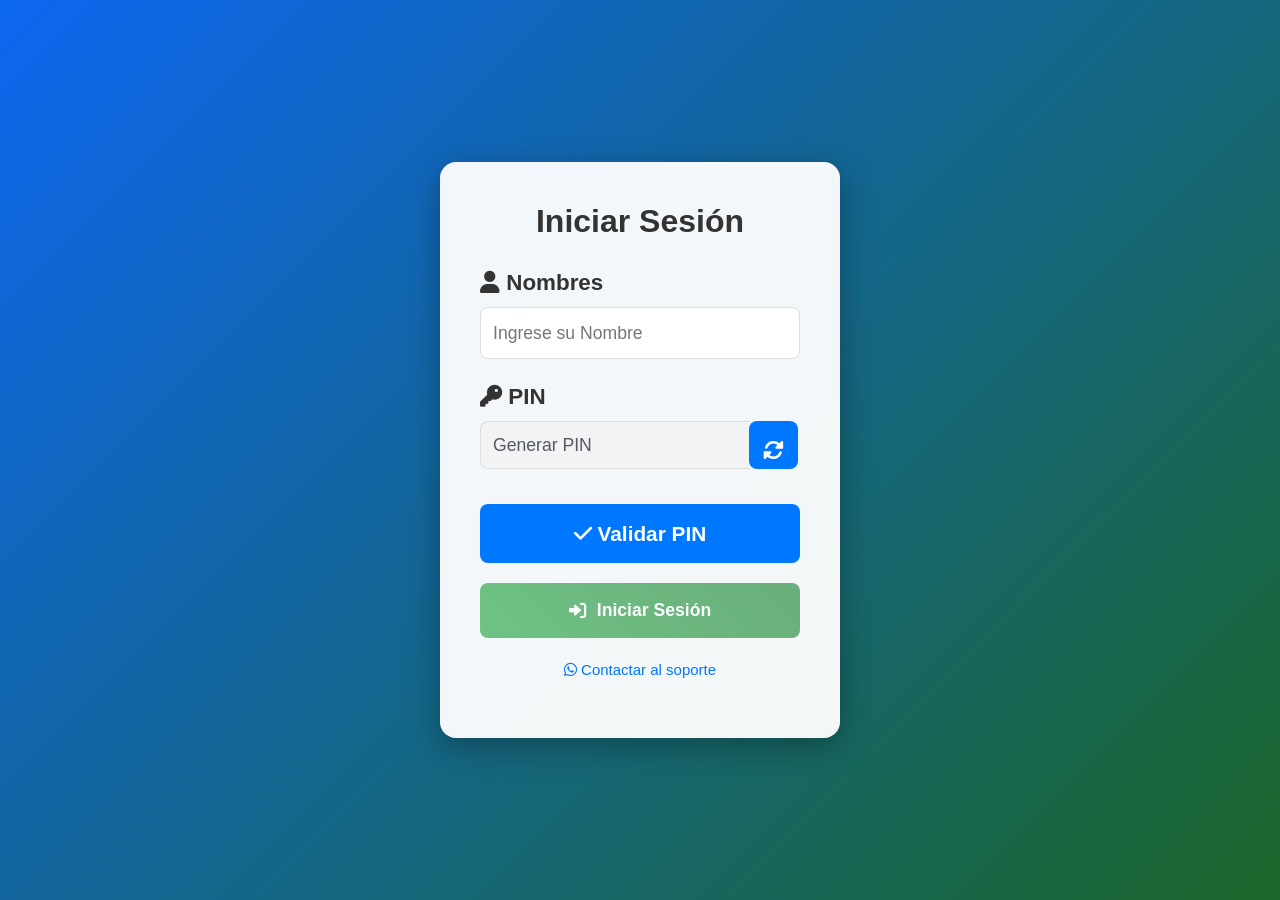
==== commit f0dfc735: "index.html" ====
--- a/dashboard.html
+++ b/dashboard.html
@@ -9,1245 +9,647 @@
     <link rel="stylesheet" href="https://cdnjs.cloudflare.com/ajax/libs/font-awesome/6.0.0/css/all.min.css" integrity="sha512-9usAa10IRO0HhonpyAIVpjrylPvoDwiPUiKdWk5t3PyolY1cOd4DSE0Ga+ri4AuTroPR5aQvXU9xC6qOPnzFeg==" crossorigin="anonymous" referrerpolicy="no-referrer" />
 
     <style>
-        /* CSS para ocultar la barra de desplazamiento */
-
-        /* Para navegadores basados en Webkit (Chrome, Safari) */
-        body::-webkit-scrollbar,
-        .sidebar::-webkit-scrollbar,
-        #content-frame::-webkit-scrollbar {
-            display: none; /* Oculta la barra de desplazamiento */
-        }
-
-        /* Para Firefox */
-        body {
-            scrollbar-width: none;  /* Oculta la barra de desplazamiento */
-        }
-        .sidebar {
-            scrollbar-width: none;  /* Oculta la barra de desplazamiento */
-        }
-        #content-frame {
-            scrollbar-width: none;  /* Oculta la barra de desplazamiento */
-        }
-
-
-        /* Para Internet Explorer y Edge */
-        body {
-            -ms-overflow-style: none;  /* Oculta la barra de desplazamiento */
-        }
-        .sidebar {
-            -ms-overflow-style: none;  /* Oculta la barra de desplazamiento */
-        }
-        #content-frame {
-            -ms-overflow-style: none;  /* Oculta la barra de desplazamiento */
-        }
-
-        /* Fin del CSS para ocultar la barra de desplazamiento */
-
-
-        /* Aseguramos que html y body ocupen toda la altura disponible y gestionen el overflow */
-        html, body {
-            height: 100%; /* Altura completa */
-            margin: 0;
-            padding: 0;
-            overflow: hidden; /* Ocultamos el overflow por defecto para controlarlo */
-        }
-
-        body {
-            font-family: sans-serif;
-            background-color: #f4f4f4;
-            display: flex; /* Contenedor Flexbox principal */
-            width: 100%;
-            overflow-x: hidden; /* Evita scroll horizontal no deseado en el body */
-            overflow-y: auto; /* Permitimos scroll vertical en el body si el contenido excede la altura */
-        }
-
-        /* Contenedor principal que envuelve header y el iframe */
-        .main-container {
-            flex-grow: 1; /* Permite que este contenedor ocupe todo el espacio restante */
-            display: flex;
-            flex-direction: column; /* Apilamos los elementos internos verticalmente */
-            width: calc(100% - 220px); /* Ocupa el 100% del ancho menos el ancho del sidebar en escritorio */
-            box-sizing: border-box;
-            padding: 20px; /* Añadimos un padding general al main-container para espacio */
-            overflow-y: auto; /* Permitimos scroll en el main-container if its content is too long */
-             /* Adjust bottom margin so there's no extra space after removing the footer */
-             margin-bottom: 0;
-             padding-bottom: 20px; /* Ensure padding at the bottom */
-        }
-
-
-        /* Estilos para la barra lateral (Sidebar) - Posición fija y altura completa */
-        .sidebar {
-            width: 220px; /* Ancho de la barra lateral */
-            background-color: #2c3e50; /* Color de fondo oscuro */
-            color: white;
-            padding-top: 20px;
-            flex-shrink: 0; /* Evita que la barra lateral se encoja */
-            display: flex;
-            flex-direction: column;
-            box-shadow: 2px 0 5px rgba(0,0,0,0.1); /* Sombra a la derecha */
-            z-index: 1; /* Asegura que esté sobre el contenido si hay superposición */
-            height: 100vh; /* Ocupa toda la altura de la viewport */
-            overflow-y: auto; /* Añade scroll si el contenido de la barra lateral es muy largo */
-            position: sticky; /* Mantiene la barra lateral visible al hacer scroll */
-            top: 0; /* Se pega a la parte superior */
-            left: 0; /* Se pega a la parte izquierda */
-            /* Aseguramos que el sidebar esté visible por defecto */
-            display: flex;
-            visibility: visible;
-        }
-
-        .sidebar .sidebar-header {
-            text-align: center;
-            margin-bottom: 10px; /* Reducimos el margen inferior */
-            padding: 0 10px;
-            flex-shrink: 0; /* Evita que el header del sidebar se encoja */
-        }
-
-        .sidebar .sidebar-header h3 {
-            margin: 0;
-            color: #ecf0f1;
-        }
-
-        /* Estilos para la información del usuario en la barra lateral */
-        .user-sidebar-info {
-            text-align: center;
-            padding: 10px;
-            margin-bottom: 20px;
-            border-bottom: 1px solid #34495e; /* Separador */
-            flex-shrink: 0;
-        }
-
-        /* Estilos comunes para el contenedor del avatar (img o div generado) */
-        .user-avatar-circle {
-            width: 60px; /* Tamaño del avatar */
-            height: 60px;
-            border-radius: 50%; /* Forma circular */
-            object-fit: cover; /* Asegura que la imagen se ajuste sin distorsión */
-            border: 2px solid #ecf0f1; /* Borde blanco alrededor del avatar */
-            margin-bottom: 10px;
-            background-color: #bdc3c7; /* Color de fondo por defecto */
-            display: block; /* Asegura que el elemento sea un bloque para centrar */
-            margin-left: auto; /* Centrar horizontalmente */
-            margin-right: auto; /* Centrar horizontalmente */
-        }
-
-        /* Estilos específicos para el avatar generado (el div) */
-        .generated-avatar {
-             /* Inherits common styles from .user-avatar-circle */
-            display: flex; /* Usa flexbox para centrar la letra */
-            align-items: center;
-            justify-content: center;
-            color: white; /* Color del texto (la letra) */
-            font-size: 2em; /* Tamaño de la letra */
-            font-weight: bold;
-            /* Ensure text doesn't overflow if somehow too large */
-            overflow: hidden;
-             /* Importante: oculto por defecto con CSS, JS lo mostrará si es necesario */
-             display: none;
-        }
-
-        #sidebar-access-name {
-            display: block; /* Mostrar el nombre en una nueva línea */
-            color: #ecf0f1; /* Color del texto */
-            font-size: 1em;
-            font-weight: bold;
-            word-wrap: break-word; /* Permite que nombres largos se dividan */
-            padding: 0 5px; /* Pequeño padding horizontal */
-        }
-
-
-        .sidebar nav {
-            flex-grow: 1; /* Permite que la navegación ocupe el espacio restante en el sidebar */
-        }
-
-        .sidebar nav ul {
-            list-style: none;
-            padding: 0;
-            margin: 0;
-        }
-
-        .sidebar nav ul li {
-            border-bottom: 1px solid #34495e; /* Separador entre elementos */
-        }
-        .sidebar nav ul li:last-child {
-             border-bottom: none; /* Eliminar borde del último elemento */
-        }
-
-
-        .sidebar nav ul li a {
-            display: flex; /* Para alinear icono y texto */
-            align-items: center;
-            color: white;
-            text-decoration: none;
-            padding: 12px 15px;
-            transition: background-color 0.3s ease; /* Smooth transition for hover/active */
-            /* Puedes añadir otras propiedades para animar aquí, por ejemplo: */
-            /* transition: background-color 0.3s ease, padding 0.2s ease; */
-        }
-
-        .sidebar nav ul li a i {
-            margin-right: 10px; /* Espacio entre icono y texto */
-            width: 20px; /* Ancho fijo para los iconos */
-            text-align: center; /* Centra el icono si es más pequeño */
-        }
-
-        .sidebar nav ul li a:hover {
-            background-color: #d4a711; /* Color de fondo al pasar el mouse */
-            /* Puedes añadir animaciones aquí, por ejemplo: */
-            padding-left: 30px;
-        }
-
-        /* ESTILO PARA EL ENLACE ACTIVO (AL HACER CLIC) */
-        /* Apuntamos a la LI con la clase active-link, y aplicamos el estilo al A dentro */
-        #main-nav-list li.active-link > a {
-            background-color: #109a6c; /* Color de fondo para el enlace activo */
-        }
-
-
-        /* Ajustes para el header y iframe dentro de main-container */
-        header {
-            background-color: #ecf0f1; /* Color claro para el header */
-            padding: 10px 20px;
-            display: flex;
-            justify-content: space-between; /* Espacio entre elementos del header */
-            align-items: center;
-            width: 100%; /* Ocupa todo el ancho del main-container */
-            box-sizing: border-box; /* Incluye padding en el ancho */
-            box-shadow: 0 2px 4px rgba(0, 0, 0, 0.1);
-            height: auto; /* Elimina la altura fija */
-            margin-bottom: 20px; /* Espacio debajo del header */
-            flex-shrink: 0; /* Evita que el header se encoja */
-             /* Centramos el contenido del header ahora that user-info isn't there */
-             justify-content: center;
-        }
-
-
-        /* Estilos para el iframe */
-        #content-frame {
-            flex-grow: 1; /* Allows the iframe to take up the remaining space */
-            background-color: transparent; /* White background for the content area */
-            box-shadow: 0 0 10px rgba(0,0,0,0.1); /* Shadow to make it stand out */
-            border-radius: 8px; /* Rounded corners */
-            /* Padding would be applied to the content inside the loaded HTML or you could wrap the iframe in a div with padding */
-            /* padding: 20px; */
-            overflow-y: auto; /* Allow vertical scroll inside the iframe if its content is too long */
-            width: 100%; /* Takes up the full available width in the main-container */
-            height: 100%; /* Tries to take up the available height in the main-container */
-            border: none; /* Removes the default iframe border */
-            box-sizing: border-box; /* Ensures padding/border is included in the size if applied */
-             display: block; /* Ensures the iframe is displayed as a block */
-        }
-
-
-        /* Footer removed */
-        /* footer { ... } */
-
-
-        /* Styles for the new dropdown menu (now in the sidebar) */
-        #main-nav-list li {
-            position: relative;
-
-        }
-
-        #main-nav-list li > a {
-            display: flex; /* To align icon and text */
-            align-items: center;
-        }
-
-        #main-nav-list li ul {
-            list-style: none;
-            padding: 0;
-            margin: 0;
-            position: static; /* Changed to static for submenu in sidebar */
-            background-color:#34495e; /* Submenu background color */
-            font-family: system-ui;
-            color: white;
-            box-shadow: none; /* Remove shadow */
-            z-index: 1;
-            display: none; /* Hidden by default */
-        }
-
-        #main-nav-list li.active > ul { /* Show submenu if the parent is active */
-            display: block;
-        }
-        /* Active parent link style for submenu toggle */
-        /* Este estilo es para el enlace padre del submenú CUANDO el submenú está abierto */
-        #main-nav-list li.active > a {
-            background-color: #109a6c; /* Color different from main active link to distinguish */
-        }
-
-
-        #main-nav-list li ul li a {
-            color: white;
-            padding: 8px 15px 8px 30px; /* Adjust padding and add indentation */
-            text-decoration: none;
-            display: flex;
-            align-items: center;
-            text-align: left;
-            font-size: 0.9em; /* Reduce submenu font size */
-        }
-        #main-nav-list li ul li a i {
-             margin-right: 8px; /* Space between icon and text in submenu */
-             font-size: 0.9em;
-             width: 18px;
-        }
-
-        #main-nav-list li ul li a:hover {
-            background-color: #1e99e5; /* Submenu background color on hover */
-        }
-
-        .has-submenu > a::after { /* Apply the after pseudo-element to the link inside the li */
-            content: '\f105'; /* Unicode for a right arrow (Font Awesome) */
-            font-family: 'Font Awesome 6 Free';
-            font-weight: 900;
-            font-size: 0.8em;
-            margin-left: auto; /* Push the arrow to the right */
-            transition: transform 0.3s ease; /* Arrow animation */
-        }
-
-        .has-submenu.active > a::after { /* Rotate the arrow when the submenu is active */
-            transform: rotate(90deg);
-        }
-
-
-        /* ----- Modal Styles ----- */
-        .modal {
-            display: none; /* Hidden by default */
-            position: fixed; /* Stay in place */
-            z-index: 1050; /* High z-index to be above content */
-            left: 0;
-            top: 0;
-            width: 100%; /* Full width */
-            height: 100%; /* Full height */
-            overflow: auto; /* Enable scroll if needed */
-            background-color: rgba(0,0,0,0.4); /* Black w/ opacity */
-            justify-content: center; /* Center content horizontally */
-            align-items: center; /* Center content vertically */
-            /* When the modal is visible, we use display: flex */
-        }
-
-        /* Ensure modal is centered when visible */
-         .modal[style*="display: flex"] {
-             display: flex;
-         }
-
-
-        .config-modal-content {
-            background-color: #fefefe;
-            padding: 30px; /* Increase padding */
-            border: 1px solid #ddd;
-            width: 90%; /* Relative width */
-            max-width: 450px; /* Maximum width */
-            border-radius: 8px;
-            box-shadow: 0 5px 15px rgba(0, 0, 0, 0.3); /* More pronounced shadow */
-            position: relative; /* For positioning the close button */
-        }
-
-        .config-modal-content .form-group {
-             margin-bottom: 20px; /* Space between form groups */
-        }
-
-        .config-modal-content h2 {
-            color: #333;
-            margin-top: 0;
-            margin-bottom: 25px; /* Increase margin */
-            text-align: center;
-        }
-
-        .config-modal-content label {
-            display: block;
-            margin-bottom: 8px; /* Increase margin */
-            color: #555;
-            font-weight: bold;
-        }
-
-        .config-modal-content input[type="text"],
-        .config-modal-content select,
-        .config-modal-content input[type="file"] {
-            width: 100%; /* Use 100% of the container */
-            padding: 12px; /* Increase padding */
-            margin-bottom: 15px;
-            display: inline-block;
-            border: 1px solid #ccc;
-            box-sizing: border-box;
-            border-radius: 4px;
-            font-size: 16px;
-        }
-        .config-modal-content input[type="file"] {
-            padding-top: 12px;
-            padding-bottom: 12px;
-        }
-
-        .config-modal-content button {
-            background-color: #007bff;
-            color: white;
-            padding: 14px 20px; /* Aumentar padding */
-            border: none;
-            cursor: pointer;
-            width: 100%;
-            border-radius: 4px;
-            font-size: 18px;
-            transition: background-color 0.3s ease, transform 0.2s ease;
-            margin-top: 10px; /* Espacio superior */
-        }
-
-        .config-modal-content button:hover {
-            background-color: #0056b3;
-            transform: scale(1.01); /* Pequeña animación */
-        }
-
-        .logout-modal-content {
-            background-color: #fefefe;
-            padding: 30px;
-            border: 1px solid #888;
-            width: 90%;
-            max-width: 350px;
-            border-radius: 8px;
-            box-shadow: 0 5px 15px rgba(0, 0, 0, 0.3);
-            text-align: center;
-            position: relative; /* Para posicionar el botón de cerrar si se añade */
-        }
-
-        .logout-modal-content h4 {
-            margin-top: 0;
-            margin-bottom: 20px;
-            color: #333;
-        }
-
-        .logout-modal-content button {
-            background-color: #f44336;
-            color: white;
-            padding: 10px 20px; /* Ajustar padding */
-            border: none;
-            cursor: pointer;
-            margin: 5px;
-            border-radius: 4px;
-            transition: opacity 0.3s ease;
-        }
-
-        .logout-modal-content button:hover {
-
-            opacity: 0.9;
-        }
-
-        .logout-modal-content .cancel-button {
-            background-color: #ccc;
-            color: black;
-            transition: background-color 0.3s ease;
-        }
-        .logout-modal-content .cancel-button:hover {
-             background-color: #bbb;
-        }
-
-
-        .close-button {
-            color: #aaa;
-            font-size: 28px;
-            font-weight: bold;
-            cursor: pointer;
-            transition: color 0.3s ease;
-            position: absolute; /* Posicionar absolutamente en el modal content */
-            top: 10px;
-            right: 15px;
-            line-height: 1; /* Ajusta la altura de línea para centrar el "x" */
-        }
-
-        .close-button:hover,
-        .close-button:focus {
-            color: #777; /* Color más oscuro al pasar el mouse */
-            text-decoration: none;
-        }
-
-        .gear-icon {
-            /* Este icono ya no se usa en la estructura actual, se mantuvo el CSS de referencia */
-        }
-
-        /* Estilos para la vista previa de la imagen en el modal */
-        #profile-image-preview {
-            display: block; /* Mostrar como bloque */
-            margin-top: 10px;
-            margin-bottom: 15px;
-            max-width: 80px; /* Aumentar tamaño preview */
-            max-height: 80px;
-            border-radius: 50%; /* Circular */
-            object-fit: cover; /* Asegura que la imagen cubra el área */
-            border: 2px solid #ddd;
-        }
-
-        /* Estilos responsive básicos */
-        @media (max-width: 768px) {
-            html, body {
-                overflow-y: auto; /* Permitir scroll en móvil */
-            }
-
-            body {
-                flex-direction: column; /* Apila la barra lateral y el contenido en pantallas pequeñas */
-            }
-
-            .sidebar {
-                width: 100%; /* Ocupa todo el ancho */
-                padding-top: 10px;
-                box-shadow: 0 2px 5px rgba(0,0,0,0.1); /* Sombra abajo */
-                height: auto; /* Altura automática en móvil */
-                overflow-y: visible; /* Permite que el contenido se expanda */
-                position: static; /* Posición estática en móvil */
-            }
-
-             .sidebar .sidebar-header {
-                 margin-bottom: 10px; /* Reducir margen */
-             }
-            /* Ajuste para la info del usuario en móvil */
-             .user-sidebar-info {
-                 display: flex; /* Usar flexbox para layout horizontal en móvil */
-                 align-items: center;
-                 justify-content: center; /* Centrar contenido horizontalmente */
-                 padding: 10px;
-                 margin-bottom: 10px;
-                 border-bottom: none; /* Eliminar borde */
-                 border-top: 1px solid #34495e; /* Añadir borde superior */
-                 padding-top: 10px;
-             }
-
-            .user-sidebar-info .user-avatar-circle {
-                width: 40px; /* Tamaño más pequeño en móvil */
-                height: 40px;
-                margin-bottom: 0;
-                margin-right: 10px; /* Espacio entre avatar y nombre */
-            }
-
-            .generated-avatar {
-                 font-size: 1.5em; /* Tamaño más pequeño en móvil */
-            }
-
-
-            #sidebar-access-name {
-                display: inline-block; /* Mostrar en línea con el avatar */
-                font-size: 0.9em;
-                padding: 0;
-            }
-
-
-            .sidebar nav ul {
-                display: flex; /* Muestra los elementos del menú horizontalmente */
-                overflow-x: auto; /* Permite scroll horizontal si hay muchos elementos */
-                -webkit-overflow-scrolling: touch; /* Scroll suave en iOS */
-                 border-bottom: 1px solid #34495e; /* Separador inferior */
-                 padding-bottom: 5px; /* Añadir padding inferior */
-                 margin-bottom: 10px; /* Espacio debajo del menú */
-            }
-
-            .sidebar nav ul li {
-                flex: 1 0 auto; /* Permite que los elementos se ajusten pero no se encojan demasiado */
-                border-bottom: none; /* Eliminar borde inferior en vista horizontal */
-                border-right: 1px solid #34495e; /* Separador vertical */
-            }
-             .sidebar nav ul li:last-child {
-                 border-right: none; /* Eliminar borde derecho del último elemento */
-             }
-
-
-            .sidebar nav ul li a {
-                justify-content: center; /* Centra el contenido del enlace */
-                padding: 8px; /* Reducir padding */
-                flex-direction: column; /* Icono y texto apilados */
-                text-align: center;
-                font-size: 0.9em;
-            }
-
-            .sidebar nav ul li a i {
-                margin-right: 0;
-                margin-bottom: 5px; /* Espacio entre icono y texto apilados */
-                 font-size: 1.2em; /* Aumentar tamaño del icono */
-            }
-
-            .sidebar nav ul li ul {
-                 position: absolute; /* Vuelve a usar posición absoluta para el submenú */
-                 top: auto; /* Adjust top position - this would require JS for correct positioning */
-                 left: 0; /* Alinear a la izquierda */
-                 right: auto;
-                 width: 100%; /* Ancho completo */
-                 box-shadow: 0 8px 16px rgba(0,0,0,0.2);
-                 background-color: #34495e; /* Submenu background color */
-                 z-index: 5; /* Z-index to be above main content but below modals */
-            }
-
-            .sidebar nav ul li ul li a {
-                 padding: 10px 15px; /* Adjust submenu padding */
-                 flex-direction: row; /* Icono y texto en fila en el submenú */
-                 justify-content: flex-start;
-                 font-size: 0.9em;
-            }
-             .sidebar nav ul li ul li a i {
-                 margin-bottom: 0;
-                 margin-right: 10px;
-             }
-
-
-            .has-submenu > a::after {
-                 content: '\f107'; /* Flecha hacia abajo en móvil */
-                 transform: none !important; /* Reset rotation */
-                 margin-left: 5px;
-                 position: static; /* Remove absolute positioning on the main link */
-            }
-             .has-submenu.active > a::after {
-                 transform: rotate(180deg) !important; /* Rota hacia arriba cuando está activo */
-             }
-
-
-            .main-container {
-                padding: 10px; /* Reduce padding on small screens */
-                width: 100%; /* Takes up full width on mobile */
-                overflow-y: auto; /* Allow scrolling in the main-container on mobile */
-            }
-
-             #content-frame { /* Apply styles to the iframe */
-                 padding: 15px; /* Reducir padding on small screens */
-             }
-
-
-             .config-modal-content, .logout-modal-content {
-                 padding: 20px;
-             }
-              .config-modal-content h2 {
-                  font-size: 18px;
-                  margin-bottom: 15px;
-              }
-             .logout-modal-content h4 {
-                  font-size: 14px;
-                  margin-bottom: 15px;
-             }
-
-             .close-button {
-                 font-size: 20px;
-                 top: 5px;
-                 right: 10px;
-             }
-        }
+
+/* ========================================
+   Sidebar General
+======================================== */
+.sidebar {
+  position: fixed;
+  top: 0;
+  left: 0;
+  width: 250px;
+  height: 100%;
+  background-color:#0f1311;
+   font-weight: bold;
+  color: #fff;
+  padding: 20px;
+  font-size: 20px;
+  overflow-y: auto;
+  font-family: arial;
+  box-shadow: 2px 0 5px rgba(0,0,0,0.2);
+
+}
+
+.sidebar-header h3 {
+  margin: 30px;
+  text-align: center;
+  font-size: 1.5rem;
+  padding-bottom: 20px;
+  font-weight: bold;
+  border-bottom: 1px solid rgba(255, 255, 255, 0.2);
+
+}
+
+/* --- Estilo global para todos los iconos del sidebar --- */
+.sidebar i {
+  color: #adb5bd; /* Color por defecto para los iconos */
+  transition: color 0.3s ease;
+}
+
+/* Al pasar el mouse sobre un enlace, se actualiza el color del ícono */
+.sidebar li a:hover i {
+  color: #f47e08;
+}
+
+/* Cuando un enlace está activo (seleccionado) también se resalta el ícono */
+.sidebar li a.active i {
+  color: #ffffff;
+}
+
+/* --- Colores personalizados para iconos específicos --- */
+
+/* Menús ya existentes */
+.sidebar i.fa-home {
+  color: #007bff; /* Azul para el icono de inicio */
+}
+.sidebar i.fa-edit {
+  color: #28a745; /* Verde para el icono de registrar */
+}
+.sidebar i.fa-file-pdf {
+  color: #dc3545; /* Rojo para generador PDF y Convertir PDF */
+}
+.sidebar i.fa-cogs {
+  color: #6c757d; /* Gris para configuración general */
+}
+.sidebar i.fa-user-cog {
+  color: #ffc107; /* Amarillo para el administrador */
+}
+.sidebar i.fa-cog {
+  color: #17a2b8; /* Cian para configuración general */
+}
+.sidebar i.fa-users {
+  color: #6f42c1; /* Púrpura para usuarios */
+}
+.sidebar i.fa-chart-bar {
+  color: #fd7e14; /* Naranja para reportes generales */
+}
+.sidebar i.fa-chart-line {
+  color: #28a745; /* Verde para reporte 1 */
+}
+.sidebar i.fa-chart-area {
+  color: #20c997; /* Verde azulado para reporte 2 */
+}
+.sidebar i.fa-sign-out-alt {
+  color: #dc3545; /* Rojo para el botón de salir */
+}
+
+/* --- Colores personalizados para los nuevos menús --- */
+.sidebar i.fa-pencil-alt {
+  color: #ff5733; /* Anaranjado brillante para Editor Anexos */
+}
+.sidebar i.fa-folder {
+  color: #795548; /* Marrón para Documentos */
+}
+.sidebar i.fa-id-card {
+  color: #8e44ad; /* Morado para Unir DNI */
+}
+.sidebar i.fa-qrcode {
+  color: #16a085; /* Verde azulado para Generar QR */
+}
+.sidebar i.fa-map-marker-alt {
+  color: #e67e22; /* Naranja para Ubicación Fake */
+}
+.sidebar i.fa-laptop-code {
+  color: #d35400; /* Naranja oscuro para Simulador Hacking */
+}
+
+
+
+.user-sidebar-info {
+  text-align: center;
+  margin: 20px 0;
+  color: #f46108;
+  font-size: 25px;
+  font-weight: bold;
+}
+
+.user-avatar-circle {
+  width: 130px;
+  height:130px;
+  border-radius: none;
+  background-color: transparent;
+  display: flex;
+  align-items: center;
+  justify-content: center;
+  font-size: 50px;
+  color: #fff;
+  margin: 0 auto 10px;
+}
+
+/* ========================================
+   Navegación - Submenús Colapsados
+======================================== */
+#main-nav-list {
+  list-style: none;
+  padding: 0;
+  margin: 0;
+}
+
+#main-nav-list li {
+  margin: 10px 0;
+}
+
+#main-nav-list li a {
+  color: #fff;
+  text-decoration: none;
+  display: block;
+  padding: 10px 15px;
+  border-radius: 4px;
+  transition: all 0.3s ease;
+}
+
+#main-nav-list li a:hover,
+#main-nav-list li a.active {
+  background-color: #295cdb;
+  color: #fff;
+}
+
+/* Indicador para elementos con submenú */
+.has-submenu > a::after {
+  content: '\f0d7'; /* Icono de flecha hacia abajo (FontAwesome) */
+  font-family: "Font Awesome 5 Free";
+  font-weight: 900;
+  float: right;
+  transition: transform 0.3s;
+}
+
+/* Submenús inicialmente ocultos */
+.has-submenu ul.submenu {
+  display: none;
+  list-style: none;
+  padding-left: 15px;
+  margin-top: 5px;
+}
+
+/* Cuando el elemento tiene la clase "active", se muestra el submenu */
+.has-submenu.active > ul.submenu {
+  display: block;
+  animation: fadeIn 0.3s;
+}
+
+/* Rotación de flecha al estar activo */
+.has-submenu.active > a::after {
+  transform: rotate(180deg);
+}
+
+/* Animación simple de fadeIn */
+@keyframes fadeIn {
+  from { opacity: 0; }
+  to { opacity: 3; }
+}
+
+/* ========================================
+   Main Container
+======================================== */
+.main-container {
+  margin-left: 250px;
+  padding: 20px;
+  transition: margin-left 0.3s ease;
+}
+
+#content-frame {
+  width: 100%;
+  height: calc(100vh - 40px);
+  border: none;
+  border-radius: 4px;
+}
+
+/* ========================================
+   Transiciones para botones (usando Bootstrap)
+======================================== */
+.btn {
+  transition: transform 0.1s ease, background-color 0.2s ease;
+}
+
+.btn:active {
+  transform: scale(0.98);
+}
+/* ================================
+   Modales
+================================ */
+/* Contenedor general del modal */
+.modal {
+  display: none; /* Se muestra mediante JS */
+  position: fixed;
+  z-index: 1050;
+  left: 0;
+  top: 0;
+  width: 100%;
+  height: 100%;
+  overflow: auto;
+  background-color: rgba(0, 0, 0, 0.5); /* Fondo semitransparente */
+  animation: fadeIn 0.3s;
+}
+
+/* Animación de fadeIn para el fondo */
+@keyframes fadeIn {
+  from {
+    opacity: 0;
+  }
+  to {
+    opacity: 1;
+  }
+}
+
+/* Contenido de los modales (tanto para configuración como logout) */
+.config-modal-content,
+.logout-modal-content {
+  background-color: #fff;
+  padding: 30px;
+  border-radius: 8px;
+  position: absolute;
+  top: 50%;
+  left: 50%;
+  transform: translate(-50%, -50%);
+  width: 90%;
+  max-width: 500px;
+  box-shadow: 0 4px 8px rgba(0, 0, 0, 0.2);
+  text-align: center;
+  animation: scaleIn 0.3s ease;
+  font-weight: bold;
+  font-family: arial;
+}
+
+/* Animación scaleIn para el contenido del modal */
+@keyframes scaleIn {
+  from {
+    transform: translate(-50%, -50%) scale(0.7);
+    opacity: 0;
+  }
+  to {
+    transform: translate(-50%, -50%) scale(1);
+    opacity: 1;
+  }
+}
+
+/* Botón de cierre (la "×") del modal */
+.close-button {
+  position: absolute;
+  top: 10px;
+  right: 15px;
+  font-size: 24px;
+  font-weight: bold;
+  color: #888;
+  cursor: pointer;
+  transition: color 0.2s;
+}
+.close-button:hover {
+  color: #333;
+}
+
+/* Títulos para modales */
+.config-modal-content h2,
+.logout-modal-content h4 {
+  margin-bottom: 20px;
+  font-size: 18px;
+  color: #333;
+}
+
+/* ================================
+   Botones (activación y hover)
+================================ */
+.btn {
+  padding: 10px 20px;
+  margin: 10px 5px 0;
+  border: none;
+  border-radius: 4px;
+  cursor: pointer;
+  transition: transform 0.1s ease, background-color 0.2s ease;
+}
+.btn:active {
+  transform: scale(0.98);
+}
+
+/* Botón de Cerrar Sesión */
+.btn.btn-danger {
+  background-color: #dc3545;
+  color: #fff;
+}
+.btn.btn-danger:hover {
+  background-color: #c82333;
+}
+
+/* Botón de Cancelar */
+.btn.btn-secondary {
+  background-color: #6c757d;
+  color: #fff;
+}
+.btn.btn-secondary:hover {
+  background-color: #5a6268;
+}
+
+/* Si deseas alguna animación al cargar el avatar */
+.generated-avatar {
+  animation: fadeIn 0.5s ease-in-out;
+}
+
+@keyframes fadeIn {
+  from { opacity: 0; }
+  to { opacity: 1; }
+}
+
+
+
+html, body {
+  overflow: hidden;
+}
 
     </style>
 </head>
-<body>
+<body  style="background:rgba(36, 74, 97, 0.2)" >
     <div class="sidebar">
-        <div class="sidebar-header">
-            <h3>Panel de Control</h3>
-        </div>
-
-        <div class="user-sidebar-info">
-            <img id="sidebar-avatar" src="" alt="Avatar de usuario" class="user-avatar-circle">
-            <div id="generated-avatar" class="user-avatar-circle generated-avatar">
-                <span class="avatar-letter">U</span>
-            </div>
-            <span id="sidebar-access-name">Nombre de Acceso</span>
-        </div>
-        <nav>
-            <ul id="main-nav-list">
-                <li><a href="pages/dashboard_inicio.html" target="content-frame"><i class="fas fa-home"></i> INICIO</a></li>
-                <li><a href="pages/cuestionamiento.html" target="content-frame"><i class="fas fa-edit"></i> REGISTRAR</a></li>
-                <li><a href="pages/generador_pdf.html" target="content-frame"><i class="fas fa-file-pdf"></i> GENERADOR PDF</a></li>
-                <li class="has-submenu">
-                    <a href="#"><i class="fas fa-cogs"></i> CONFIGURACIÓN</a>
-                    <ul>
-                        <li><a href="#" id="open-config-modal-sidebar"><i class="fas fa-user-cog"></i> Administrador</a></li>
-                        <li><a href="#" class="development-link" data-message="Configuración General"><i class="fas fa-cog"></i> General</a></li>
-                        <li><a href="pages/usuarios.html" target="content-frame"><i class="fas fa-users"></i> Usuarios</a></li>
-                    </ul>
-                </li>
-                <li class="has-submenu">
-                    <a href="#"><i class="fas fa-chart-bar"></i> REPORTES</a>
-                    <ul>
-                        <li><a href="#" class="development-link" data-message="Reporte 1"><i class="fas fa-chart-line"></i> Reporte 1</a></li>
-                        <li><a href="#" class="development-link" data-message="Reporte 2"><i class="fas fa-chart-area"></i> Reporte 2</a></li>
-                    </ul>
-                </li>
-                <li><a href="#" id="logout-link"><i class="fas fa-sign-out-alt"></i>SALIR</a></li>
-            </ul>
-        </nav>
+
+  <div class="user-sidebar-info">
+    <!-- Se usará para mostrar la imagen personalizada o el logo del sistema -->
+    <img id="sidebar-avatar" src="" alt="Avatar de usuario" class="user-avatar-circle">
+    <div id="generated-avatar" class="user-avatar-circle generated-avatar" style="display: none;">
+      <span class="avatar-letter">U</span>
     </div>
+    <span id="sidebar-access-name">Nombre de Acceso</span>
+  </div>
+
+  <nav>
+    <ul id="main-nav-list">
+      <!-- Menús existentes -->
+      <li>
+        <a href="pages/dashboard_inicio.html" target="content-frame">
+          <i class="fas fa-home"></i> Inicio
+        </a>
+      </li>
+      <li>
+        <a href="pages/cuestionamiento.html" target="content-frame">
+          <i class="fas fa-edit"></i> Registrar
+        </a>
+      </li>
+      <li>
+        <a href="pages/generador_pdf.html" target="content-frame">
+          <i class="fas fa-file-pdf"></i> Generar PDF
+        </a>
+      </li>
+
+  <!-- Nuevos menús agregados -->
+
+      <li>
+        <a href="pages/editor_anexos.html" target="content-frame">
+          <i class="fas fa-pencil-alt"></i> Editor Anexos
+        </a>
+      </li>
+      <li>
+        <a href="pages/documentos.html" target="content-frame">
+          <i class="fas fa-folder"></i> Documentos
+        </a>
+      </li>
+      <li>
+        <a href="pages/unir_dni.html" target="content-frame">
+          <i class="fas fa-id-card"></i> Unir DNI
+        </a>
+      </li>
+      <li>
+        <a href="pages/generar_qr.html" target="content-frame">
+          <i class="fas fa-qrcode"></i> Generar QR
+        </a>
+      </li>
+      <li>
+        <a href="pages/ubicacion_fake.html" target="content-frame">
+          <i class="fas fa-map-marker-alt"></i> Ubicación Fake
+        </a>
+      </li>
+      <li>
+        <a href="pages/simulador_hacking.html" target="content-frame">
+          <i class="fas fa-laptop-code"></i> Simulador Hacking
+        </a>
+      </li>
+
+      <li class="has-submenu">
+        <a href="#">
+          <i class="fas fa-cogs"></i> Configuración
+        </a>
+        <ul class="submenu">
+          <li>
+            <a href="#" id="open-config-modal-sidebar">
+              <i class="fas fa-user-cog"></i> Administrador
+            </a>
+          </li>
+          <li>
+            <a href="#" class="development-link" data-message="Configuración General">
+              <i class="fas fa-cog"></i> General
+            </a>
+          </li>
+          <li>
+            <a href="pages/usuarios.html" target="content-frame">
+              <i class="fas fa-users"></i> Usuarios
+            </a>
+          </li>
+        </ul>
+      </li>
+      <li class="has-submenu">
+        <a href="#">
+          <i class="fas fa-chart-bar"></i> Reportes
+        </a>
+        <ul class="submenu">
+          <li>
+            <a href="#" class="development-link" data-message="Reporte 1">
+              <i class="fas fa-chart-line"></i> Reporte 1
+            </a>
+          </li>
+          <li>
+            <a href="#" class="development-link" data-message="Reporte 2">
+              <i class="fas fa-chart-area"></i> Reporte 2
+            </a>
+          </li>
+        </ul>
+      </li>
+    
+      <li>
+        <a href="#" id="logout-link">
+          <i class="fas fa-sign-out-alt"></i> Salir
+        </a>
+      </li>
+    </ul>
+  </nav>
+</div>
+
 
     <div class="main-container">
-         <iframe name="content-frame" id="content-frame" src="pages/dashboard_inicio.html" frameborder="0">
+         <iframe name="content-frame" id="content-frame" src="pages/dashboard_inicio.html" frameborder="100">
             <p>Tu navegador no soporta iframes. Verifica la ruta del archivo y si est&aacute;s usando un servidor local.</p>
         </iframe>
 
          </div>
 
-    <div id="config-modal" class="modal">
-        <div class="config-modal-content">
-            <span class="close-button" id="close-config-modal">&times;</span>
-            <h2>Configuración de Usuario</h2>
-            <div class="form-group">
-            <label for="access-name">Nombre de Acceso:</label>
-            <input type="text" class="form-control" id="access-name" name="access-name">
-            </div>
-
-            <div class="form-group">
-            <label for="font-type">Tipo de Letra:</label>
-            <select class="form-control" id="font-type" name="font-type">
-                <option value="Arial">Arial</option>
-                <option value="Times New Roman">Times New Roman</option>
-                <option value="Verdana">Verdana</option>
-                <option value="Georgia">Georgia</option>
-                <option value="Courier New">Courier New</option>
-                <option value="Lucida Console">Lucida Console</option>
-                <option value="Tahoma">Tahoma</option>
-                <option value="Trebuchet MS">Trebuchet MS</option>
-                <option value="Impact">Impact</option>
-                <option value="Comic Sans MS">Comic Sans MS</option>
-            </select>
-            </div>
-
-             <div class="form-group">
-            <label for="profile-image">Imagen de Perfil:</label>
-            <input type="file" class="form-control-file" id="profile-image" name="profile-image" accept="image/*"> <img id="profile-image-preview" src="" alt="Vista previa de la imagen">
-             </div>
-
-            <button id="save-config" class="btn btn-primary">Guardar Configuración</button>
-        </div>
+<!-- Modal de Cierre de Sesión -->
+<div id="logout-modal" class="modal" style="display:none;">
+    <div class="logout-modal-content">
+        <span class="close-button" id="close-logout-modal">&times;</span>
+        <h4>¿Estás a punto de cerrar tu sesión?</h4>
+        <button id="confirm-logout" class="btn btn-danger">Cerrar Sesión</button>
+        <button id="cancel-button" class="btn btn-secondary">Cancelar</button>
     </div>
-
-    <div id="logout-modal" class="modal">
-        <div class="logout-modal-content">
-            <span class="close-button" id="close-logout-modal">&times;</span>
-            <h4>¿Estas Apunto de Cerrar tu Sesion?</h4>
-            <button id="confirm-logout">Cerrar Sesión</button>
-            <button id="cancel-button" class="cancel-button">Cancelar</button>
-        </div>
-    </div>
+</div>
 
     <script>
-        console.log("Script iniciado: DOMContentLoaded"); // Debugging inicial
-
-        document.addEventListener('DOMContentLoaded', function() {
-            console.log("DOMContentLoaded ejecutado."); // Debugging: DOM ready
-
-            // Get references to elements
-            const logoutLink = document.getElementById('logout-link');
-            const developmentLinks = document.querySelectorAll('.development-link');
-            const openConfigModalSidebar = document.getElementById('open-config-modal-sidebar');
-            const configModal = document.getElementById('config-modal');
-            const closeConfigModal = document.getElementById('close-config-modal');
-            const closeLogoutModal = document.getElementById('close-logout-modal');
-            const saveConfigButton = document.getElementById('save-config');
-            const body = document.body;
-            const profileImageInput = document.getElementById('profile-image');
-            const profileImagePreview = document.getElementById('profile-image-preview');
-            const accessNameInput = document.getElementById('access-name');
-            const fontTypeSelect = document.getElementById('font-type');
-            const mainNavList = document.getElementById('main-nav-list');
-            const logoutModal = document.getElementById('logout-modal');
-            const confirmLogoutButton = document.getElementById('confirm-logout');
-            const cancelLogoutButton = document.getElementById('cancel-button');
-            const iframeElement = document.getElementById('content-frame'); // Referencia al iframe
-
-            // --- Referencias a los nuevos elementos del sidebar ---
-            const sidebarAvatar = document.getElementById('sidebar-avatar');
-            const sidebarAccessName = document.getElementById('sidebar-access-name');
-            const generatedAvatarDiv = document.getElementById('generated-avatar'); // Nuevo div para avatar generado
-            const avatarLetterSpan = generatedAvatarDiv ? generatedAvatarDiv.querySelector('.avatar-letter') : null; // Span para la letra
-
-
-            // La lógica de login/redirigir se mantiene
-            const loggedInUsername = localStorage.getItem('username');
-            // Keep these variables in case they are used in the config modal
-            let currentFont = localStorage.getItem('font-type') || 'Arial';
-            let currentAccessName = localStorage.getItem('access-name') || loggedInUsername || 'Usuario'; // Usar username si no hay access-name
-
-
-            // The applyFont function is kept if you want the body font to change with config
-            function applyFont() {
-                body.style.fontFamily = currentFont;
-            }
-
-            // --- Funciones para generar avatar simple ---
-
-            // Generar un color hexadecimal a partir de una cadena
-            function generateColorFromString(str) {
-                let hash = 0;
-                if (!str || str.length === 0) {
-                    return '#cccccc'; // Color por defecto si la cadena está vacía
-                }
-                for (let i = 0; i < str.length; i++) {
-                    const char = str.charCodeAt(i);
-                    hash = ((hash << 5) - hash) + char;
-                    hash = hash & hash; // Convert to 32bit integer
-                }
-                let color = '#';
-                for (let i = 0; i < 3; i++) {
-                    const value = (hash >> (i * 8)) & 0xFF;
-                    color += ('00' + value.toString(16)).slice(-2);
-                }
-                return color;
-            }
-
-            // Generar y mostrar el avatar simple basado en el nombre
-            function displayGeneratedAvatar(name) {
-                 if (!generatedAvatarDiv || !avatarLetterSpan) {
-                     console.error("Generated avatar elements not found.");
-                     return;
-                 }
-
-                 const displayName = name || loggedInUsername || 'Usuario'; // Usar nombre de acceso, username o 'Usuario'
-                 const firstLetter = displayName ? displayName.charAt(0).toUpperCase() : 'U'; // Primera letra o 'U'
-                 const bgColor = generateColorFromString(displayName); // Generar color basado en el nombre
-
-                 avatarLetterSpan.textContent = firstLetter;
-                 generatedAvatarDiv.style.backgroundColor = bgColor;
-                 generatedAvatarDiv.style.display = 'flex'; // Mostrar el avatar generado
-
-                 // Asegurarse de que el avatar de imagen esté oculto
-                 if (sidebarAvatar) {
-                     sidebarAvatar.style.display = 'none';
-                 }
-                 console.log(`Generated avatar displayed for: ${displayName}`);
-            }
-
-
-            // --- Función para actualizar la info del usuario en el sidebar (modificada) ---
-            function updateSidebarUserInfo() {
-                 const savedAccessName = localStorage.getItem('access-name') || localStorage.getItem('username') || 'Usuario';
-                 const savedAvatarDataUrl = localStorage.getItem('profile-image'); // Renombrado para claridad
-
-                 if (sidebarAccessName) {
-                     sidebarAccessName.textContent = savedAccessName;
-                 }
-
-                 if (sidebarAvatar && generatedAvatarDiv) { // Asegurarse de que ambos elementos existen
-                     // Verificar si hay una URL de data válida guardada para el avatar custom
-                     if (savedAvatarDataUrl && typeof savedAvatarDataUrl === 'string' && savedAvatarDataUrl.startsWith('data:image/')) {
-                         sidebarAvatar.src = savedAvatarDataUrl;
-                         sidebarAvatar.style.display = 'block'; // Mostrar la imagen custom
-                         generatedAvatarDiv.style.display = 'none'; // Ocultar el avatar generado
-                         console.log("Sidebar avatar updated from localStorage (custom image).");
-                     } else {
-                         // Si no hay imagen guardada o no es válida, mostrar el avatar generado
-                         displayGeneratedAvatar(savedAccessName); // Generar y mostrar basado en el nombre de acceso
-                          console.log("No valid custom avatar found, displaying generated avatar.");
-                     }
-                 } else if (generatedAvatarDiv) {
-                     // Si sidebarAvatar no existe, solo mostrar el generado
-                     displayGeneratedAvatar(savedAccessName);
-                      console.log("Sidebar avatar element not found, displaying generated avatar.");
-                 } else {
-                      console.error("Neither sidebar avatar nor generated avatar elements found.");
-                 }
-            }
-
-
-            if (loggedInUsername) {
-                applyFont();
-                // Check if config modal elements exist before trying to assign values
-                if(accessNameInput) accessNameInput.value = localStorage.getItem('access-name') || loggedInUsername; // Cargar access-name o username
-                if(fontTypeSelect) fontTypeSelect.value = currentFont;
-
-                // Cargar la vista previa de la imagen en el modal si está guardada
-                 const savedProfileImage = localStorage.getItem('profile-image');
-                 if (profileImagePreview && savedProfileImage && typeof savedProfileImage === 'string' && savedProfileImage.startsWith('data:image/')) {
-                     profileImagePreview.src = savedProfileImage;
-                     profileImagePreview.style.display = 'block'; // Mostrar la vista previa si hay imagen
-                 } else if (profileImagePreview) {
-                     profileImagePreview.style.display = 'none'; // Ocultar si no hay imagen guardada o no es válida
-                 }
-
-
-                // --- Cargar la última página visitada en el iframe ---
-                 const lastPageKey = 'lastVisitedDashboardPage'; // Clave para localStorage
-                 const lastVisitedPage = localStorage.getItem(lastPageKey);
-
-                 if (lastVisitedPage && iframeElement) {
-                     iframeElement.src = lastVisitedPage;
-                     console.log(`Cargando última página visitada: ${lastVisitedPage}`);
-
-                     // Opcional: Marcar el enlace activo en el sidebar al cargar la última página
-                     // Tendrías que encontrar el enlace en el sidebar que coincide con lastVisitedPage
-                     // y añadirle/quitarle la clase 'active-link' y 'active' para submenús.
-                     // Esto puede ser complejo dependiendo de tu estructura y requeriría más lógica.
-                     // Implementación simple de marcado activo basado en href:
-                     const activeLinkElement = document.querySelector(`.sidebar nav ul a[href="${lastVisitedPage}"]`);
-                      if (activeLinkElement) {
-                          // Remueve la clase 'active-link' de todos los LIs primero
-                           mainNavList.querySelectorAll('li').forEach(li => {
-                               li.classList.remove('active-link');
-                           });
-                           // Remueve la clase 'active' de todos los has-submenu primero
-                           mainNavList.querySelectorAll('.has-submenu').forEach(li => {
-                               li.classList.remove('active');
-                           });
-
-
-                          activeLinkElement.parentElement.classList.add('active-link');
-                          console.log(`Marking link as active on load: ${activeLinkElement.textContent}`); // Debugging
-
-                          // Si es parte de un submenú, también expandir el submenú padre
-                           let parentSubmenu = activeLinkElement.closest('.has-submenu');
-                           while(parentSubmenu) {
-                                parentSubmenu.classList.add('active');
-                                console.log(`Expanding parent submenu on load: ${parentSubmenu.querySelector('a').textContent}`); // Debugging
-                                parentSubmenu = parentSubmenu.parentElement.closest('.has-submenu');
-                           }
-                      } else {
-                          // Si la última página guardada no corresponde a un enlace, marcar inicio por defecto
-                          const defaultLink = document.querySelector('.sidebar nav ul a[href="pages/dashboard_inicio.html"]');
-                           if(defaultLink) {
-                               // Asegurarse de limpiar otros activos primero
-                                mainNavList.querySelectorAll('li').forEach(li => li.classList.remove('active-link'));
-                                mainNavList.querySelectorAll('.has-submenu').forEach(li => li.classList.remove('active'));
-                               defaultLink.parentElement.classList.add('active-link');
-                               console.log('Last visited page link not found, marking default link as active.'); // Debugging
-                           }
-                      }
-
-                 } else if (iframeElement) {
-                     // Si no hay última página guardada, la fuente por defecto ya está en el HTML
-                     console.log('No hay última página visitada guardada. Cargando página de inicio por defecto.');
-                      // Marcar el enlace de inicio como activo por defecto
-                     const defaultLink = document.querySelector('.sidebar nav ul a[href="pages/dashboard_inicio.html"]');
-                      if(defaultLink) {
-                           // Asegurarse de limpiar otros activos primero
-                           mainNavList.querySelectorAll('li').forEach(li => li.classList.remove('active-link'));
-                           mainNavList.querySelectorAll('.has-submenu').forEach(li => li.classList.remove('active'));
-                          defaultLink.parentElement.classList.add('active-link');
-                           console.log('No last visited page found, marking default link as active.'); // Debugging
-                      }
-                 }
-
-
-                 // --- Mostrar información del usuario en el sidebar al cargar ---
-                 updateSidebarUserInfo();
-
-
-            } else {
-                // If no user logged in, redirect to login page
-                console.log("User not logged in, redirecting to index.html"); // Debugging
-                window.location.href = 'index.html';
-            }
-
-
-            // ** Script para Cerrar Sesión (funciona con el modal) **
-            console.log("Setting up listener for Logout"); // Debugging
-            if(logoutLink) { // Check if element exists (should exist in sidebar)
-                logoutLink.addEventListener('click', function(e) {
-                    console.log("Logout click detected."); // Debugging
-                    e.preventDefault(); // Previene la navegación por defecto del enlace
-                    if(logoutModal) logoutModal.style.display = "flex"; // Show the confirmation modal
-                });
-            } else {
-                 console.error("Error: Element #logout-link not found."); // Debugging if element is missing
-            }
-
-
-            console.log("Setting up listener for Confirm Logout"); // Debugging
-            if(confirmLogoutButton) { // Check if element exists (should exist in modal)
-                confirmLogoutButton.addEventListener('click', function() {
-                    console.log("Confirm Logout click detected."); // Debugging
-                    // Logout logic (remove localStorage data and redirect)
-                    localStorage.removeItem('username');
-                    localStorage.removeItem('profile-image'); // También removemos la imagen del perfil
-                    localStorage.removeItem('font-type');
-                    localStorage.removeItem('access-name');
-                    localStorage.removeItem('lastVisitedDashboardPage'); // También limpiamos la última página visitada al cerrar sesión
-                    window.location.href = 'index.html'; // Redirige a la página de login
-                });
-            } else {
-                 console.error("Error: Element #confirm-logout not found."); // Debugging if element is missing
-            }
-
-
-            console.log("Setting up listener for Cancel Logout"); // Debugging
-            if(cancelLogoutButton) { // Check if element exists (should exist in modal)
-                 cancelLogoutButton.addEventListener('click', function() {
-                     console.log("Cancel Logout click detected."); // Debugging
-                     if(logoutModal) logoutModal.style.display = "none"; // Hide the modal
-                 });
-            } else {
-                 console.error("Error: Element #cancel-button not found."); // Debugging if element is missing
-            }
-
-
-            console.log("Setting up listener for closing Logout modal (X)"); // Debugging
-            if (closeLogoutModal) { // Check if element exists (should exist in modal)
-                closeLogoutModal.addEventListener('click', function() {
-                    console.log("X click on Logout modal detected."); // Debugging
-                    if(logoutModal) logoutModal.style.display = "none"; // Hide the modal
-                });
-            } else {
-                 console.error("Error: Element #close-logout-modal not found."); // Debugging if element is missing
-            }
-
-
-            // ** Script to open the Config Modal **
-            console.log("Setting up listener to open Config modal (Sidebar)"); // Debugging
-            // Listener for the "Administrador" link in the sidebar
-            if (openConfigModalSidebar) { // Check if element exists (should exist in sidebar)
-                 openConfigModalSidebar.addEventListener('click', function(e) {
-                     console.log("Administrador (Sidebar) click detected."); // Debugging
-                     e.preventDefault(); // Previene la navegación por defecto
-                     if(configModal) configModal.style.display = "flex"; // Show the config modal
-
-                     // Cargar los valores guardados en el modal al abrirlo
-                     const savedAccessName = localStorage.getItem('access-name') || localStorage.getItem('username') || '';
-                     const savedFontType = localStorage.getItem('font-type') || 'Arial';
-                     const savedProfileImage = localStorage.getItem('profile-image');
-
-                     if(accessNameInput) accessNameInput.value = savedAccessName;
-                     if(fontTypeSelect) fontTypeSelect.value = savedFontType;
-
-                     if (profileImagePreview && savedProfileImage && typeof savedProfileImage === 'string' && savedProfileImage.startsWith('data:image/')) {
-                         profileImagePreview.src = savedProfileImage;
-                         profileImagePreview.style.display = 'block'; // Mostrar la vista previa si hay imagen
-                     } else if (profileImagePreview) {
-                          profileImagePreview.style.display = 'none'; // Ocultar si no hay imagen guardada o no es válida
-                     }
-                 });
-            } else {
-                 console.error("Error: Element #open-config-modal-sidebar not found."); // Debugging if element is missing
-            }
-
-            // Removed the listener for the config link in the header since user-info was removed
-
-
-            console.log("Setting up listener to close Config modal (X)"); // Debugging
-            // Listener to close the Config Modal when clicking the X
-            if(closeConfigModal) { // Check if element exists (should exist in modal)
-                 closeConfigModal.addEventListener('click', function() {
-                     console.log("X click on Config modal detected."); // Debugging
-                     if(configModal) configModal.style.display = "none"; // Hide the config modal
-                 });
-            } else {
-                 console.error("Error: Element #close-config-modal not found."); // Debugging if element is missing
-            }
-
-            // Listener to close the Config Modal when clicking outside of it
-            if(configModal) { // Check if modal element exists
-                 window.addEventListener('click', function(event) {
-                     // Verificar si el clic fue dentro del contenido del modal
-                     const isClickInsideModalContent = event.target.closest('.config-modal-content');
-                     // Si el clic fue en el fondo del modal (el contenedor #config-modal) y no dentro del contenido
-                     if (event.target === configModal && !isClickInsideModalContent) {
-                         console.log("Click outside Config modal content detected, closing modal."); // Debugging
-                         configModal.style.display = "none"; // Hide the modal
-                     }
-                 });
-            } else {
-                 console.error("Error: Element #config-modal not found."); // Debugging if element is missing
-            }
-
-
-            // ** Script to save Config Modal settings **
-            console.log("Setting up listener to save Config"); // Debugging
-            if(saveConfigButton) { // Check if element exists
-                 saveConfigButton.addEventListener('click', function() {
-                     console.log("Save Config button click detected."); // Debugging
-                     const newAccessName = accessNameInput.value.trim();
-                     const newFontType = fontTypeSelect.value;
-                     const profileImageFile = profileImageInput.files[0]; // Get the file input element
-
-                     // Guardar Nombre de Acceso y Tipo de Letra en localStorage
-                     localStorage.setItem('access-name', newAccessName);
-                     localStorage.setItem('font-type', newFontType);
-
-                     // Aplicar la nueva fuente al body
-                     currentFont = newFontType;
-                     applyFont();
-
-                     // Manejar la carga y guardado de la imagen de perfil
-                     if (profileImageFile) {
-                         const reader = new FileReader();
-                         reader.onload = function(e) {
-                             const imageDataUrl = e.target.result;
-                             localStorage.setItem('profile-image', imageDataUrl);
-                             console.log("Profile image saved to localStorage."); // Debugging
-
-                             // Actualizar la vista previa en el modal y el avatar en el sidebar
-                             if(profileImagePreview) {
-                                 profileImagePreview.src = imageDataUrl;
-                                 profileImagePreview.style.display = 'block';
-                             }
-                             // Llamar a updateSidebarUserInfo para que maneje la visualización correcta
-                             updateSidebarUserInfo();
-                              console.log("Profile image updated in modal preview and sidebar."); // Debugging
-                         }
-                         reader.onerror = function() {
-                             console.error("Error reading profile image file.");
-                             alert("Error al cargar la imagen de perfil.");
-                             // Si hay un error, intentar mostrar el avatar generado como fallback
-                             updateSidebarUserInfo();
-                         };
-                         // Leer el archivo como Data URL
-                         reader.readAsDataURL(profileImageFile);
-                     } else {
-                         // Si no se seleccionó una nueva imagen, pero ya había una guardada, mantenerla.
-                         // Si se quiere permitir borrar la imagen, se necesitaría un botón específico.
-                         console.log("No new profile image selected."); // Debugging
-
-                         // Si el input de archivo está vacío, y presionamos guardar,
-                         // debemos decidir si esto significa "eliminar avatar custom".
-                         // Una forma simple es, si el input file está vacío, removemos la imagen de localStorage.
-                         // Si quieres un comportamiento diferente, ajusta esta lógica.
-                          if (localStorage.getItem('profile-image')) {
-                              // Si había una imagen guardada y no se seleccionó una nueva,
-                              // aquí podrías optar por removerla si eso es lo deseado al "guardar sin seleccionar".
-                              // Por ahora, la mantenemos.
-                              console.log("No new file selected, keeping existing profile image if any."); // Debugging
-                          } else {
-                               console.log("No new file selected and no existing profile image."); // Debugging
-                          }
-
-                         // Asegurarse de que el avatar en el sidebar se muestre correctamente
-                         // (será el generado si no hay imagen custom)
-                         updateSidebarUserInfo();
-                     }
-
-                     // Actualizar el nombre de acceso en el sidebar
-                      if(sidebarAccessName) {
-                          sidebarAccessName.textContent = newAccessName;
-                          console.log("Sidebar access name updated."); // Debugging
-                      } else {
-                          console.error("Sidebar access name element not found during save."); // Debugging
-                      }
-
-
-                     alert('Configuración guardada con éxito.');
-                     if(configModal) configModal.style.display = "none"; // Ocultar el modal después de guardar
-
-                     // La llamada a updateSidebarUserInfo() dentro del manejo del archivo
-                     // ya se encarga de actualizar el avatar en el sidebar.
-
-                 });
-            } else {
-                 console.error("Error: Element #save-config not found."); // Debugging if element is missing
-            }
-
-
-            // ** Script para manejar Submenús en el Sidebar **
-            console.log("Setting up submenu toggles"); // Debugging
-            mainNavList.querySelectorAll('.has-submenu > a').forEach(toggle => {
-                 toggle.addEventListener('click', function(e) {
-                     e.preventDefault(); // Previene la navegación por defecto
-                     const parentLi = toggle.parentElement;
-
-                     // Cerrar otros submenús abiertos en el mismo nivel
-                     mainNavList.querySelectorAll('.has-submenu.active').forEach(openItem => {
-                         // Cerrar si no es el elemento clickeado O si es un sub-submenú abierto
-                         // La condición .closest('.has-submenu') !== parentLi.closest('.has-submenu')
-                         // podría ser útil si tienes más de 2 niveles de submenús.
-                         // Para 2 niveles, comparar openItem !== parentLi es suficiente.
-                         if (openItem !== parentLi) {
-                             openItem.classList.remove('active');
-                             console.log(`Closed submenu: ${openItem.querySelector('a').textContent}`); // Debugging
-                         }
-                     });
-
-                     // Alternar la clase 'active' en el LI padre para mostrar/ocultar el submenú
-                     parentLi.classList.toggle('active');
-                     console.log(`Submenu toggle for ${toggle.textContent} clicked. Active state: ${parentLi.classList.contains('active')}`); // Debugging
-                 });
-            });
-
-            // --- Lógica para cerrar submenús al hacer clic en enlaces principales ---
-            console.log("Setting up listener to close submenus on main link click"); // Debugging
-            mainNavList.querySelectorAll('li > a').forEach(link => {
-                 // Solo añadir listener a enlaces que NO son padres de submenús
-                 if (!link.parentElement.classList.contains('has-submenu')) {
-                     link.addEventListener('click', function() {
-                         // Cerrar todos los submenús abiertos
-                         mainNavList.querySelectorAll('.has-submenu.active').forEach(openItem => {
-                             openItem.classList.remove('active');
-                             console.log(`Closed submenu due to main link click: ${openItem.querySelector('a').textContent}`); // Debugging
-                         });
-                     });
-                 }
-            });
-
-
-            // --- Lógica para cerrar submenús al hacer clic fuera del sidebar ---
-             console.log("Setting up listener to close submenus on click outside sidebar"); // Debugging
-             document.addEventListener('click', function(event) {
-                 const isClickInsideSidebar = event.target.closest('.sidebar'); // Verifica si el clic fue dentro del sidebar
-                 // Verifica si el clic fue en un toggle de submenú (incluye el icono o el texto dentro del <a>)
-                 const isClickOnSubmenuToggle = event.target.closest('.has-submenu > a');
-
-
-                 // Si el clic no fue dentro del sidebar completo O (si fue dentro del sidebar PERO no en un toggle de submenú)
-                 // Queremos cerrar submenús si el clic fue fuera del sidebar, o dentro del sidebar pero no en un elemento que debería mantener un submenú abierto.
-                 // Los elementos que deberían mantener un submenú abierto son los toggles (.has-submenu > a).
-                 // Si clickeamos un enlace dentro de un submenú, NO queremos que se cierre el submenú inmediatamente.
-                 const isClickInsideOpenSubmenu = event.target.closest('.has-submenu.active ul'); // Verifica si el clic fue dentro de un submenú abierto
-
-
-                 // Criterio para cerrar submenús:
-                 // 1. El clic fue completamente fuera del sidebar.
-                 // 2. El clic fue dentro del sidebar, pero no en un toggle de submenú Y no dentro de un submenú abierto.
-                 if (!isClickInsideSidebar || (isClickInsideSidebar && !isClickOnSubmenuToggle && !isClickInsideOpenSubmenu)) {
-                      // Cerrar todos los submenús abiertos
-                     mainNavList.querySelectorAll('.has-submenu.active').forEach(openItem => {
-                          openItem.classList.remove('active');
-                          console.log(`Closed submenu due to click outside or on non-toggle/non-submenu element: ${openItem.querySelector('a').textContent}`); // Debugging
-                     });
-                 }
-             });
-
-
-            // ** Script para marcar el enlace activo en el Sidebar (Simple) **
-            // Podrías mejorar esta lógica para que sea más robusta con la carga del iframe
-             console.log("Setting up active link highlighting"); // Debugging
-             mainNavList.querySelectorAll('li > a').forEach(link => {
-                 link.addEventListener('click', function() {
-                     // Remueve la clase 'active-link' de todos los LIs de nivel superior
-                     mainNavList.querySelectorAll('#main-nav-list > li').forEach(li => {
-                         li.classList.remove('active-link');
-                     });
-                      // Remueve la clase 'active-link' de todos los LIs de submenú
-                     mainNavList.querySelectorAll('li ul li').forEach(li => {
-                         li.classList.remove('active-link');
-                     });
-
-
-                     // Añade la clase 'active-link' solo al LI padre del enlace clickeado
-                     link.parentElement.classList.add('active-link');
-                     console.log(`Link clicked: ${link.textContent}. Marked as active.`); // Debugging
-
-                     // Si es un enlace con submenú, asegúrate de que el padre tenga la clase active
-                     // para que el submenú se quede abierto si se hace clic en el enlace principal
-                     // (Aunque la lógica de toggle ya maneja esto, es redundancia útil)
-                     if (link.parentElement.classList.contains('has-submenu')) {
-                          link.parentElement.classList.add('active');
-                     }
-                     // Si el enlace clickeado está dentro de un submenú, asegúrate de que sus padres `.has-submenu` estén abiertos
-                      let parentSubmenu = link.closest('.has-submenu');
-                       while(parentSubmenu) {
-                           parentSubmenu.classList.add('active');
-                            parentSubmenu = parentSubmenu.parentElement.closest('.has-submenu');
-                       }
-
-                 });
-             });
-
-             // ** Script para Development Links (Mostrarmensaje) **
-             console.log("Setting up development links"); // Debugging
-             developmentLinks.forEach(link => {
-                 link.addEventListener('click', function(e) {
-                     e.preventDefault();
-                     const message = link.dataset.message || 'Esta funcionalidad está en desarrollo.';
-                     alert(message);
-                     console.log(`Development link clicked: ${link.textContent}. Message: "${message}"`); // Debugging
-                      // Asegúrate de que los submenús se cierren al hacer clic en estos enlaces también
-                      mainNavList.querySelectorAll('.has-submenu.active').forEach(openItem => {
-                           openItem.classList.remove('active');
-                           console.log(`Closed submenu due to development link click: ${openItem.querySelector('a').textContent}`); // Debugging
-                      });
-                      // Asegúrate de desmarcar cualquier enlace activo al hacer clic en estos enlaces de desarrollo
-                       mainNavList.querySelectorAll('li.active-link').forEach(activeLi => {
-                           activeLi.classList.remove('active-link');
-                       });
-                 });
-             });
-
-             // --- Script para la última página visitada (movido y ajustado) ---
-             // Esta lógica ya se agregó al inicio del DOMContentLoaded
-             console.log("Last visited page logic is handled at the beginning."); // Debugging
-
-        }); // End of DOMContentLoaded
+console.log("Dashboard.js iniciado");
+
+document.addEventListener("DOMContentLoaded", () => {
+  console.log("DOMContentLoaded ejecutado.");
+
+  /* ====================================================
+     BLOQUEO DE NAVEGACIÓN (ATRÁS/DELANTE) Y SESIÓN
+  ==================================================== */
+  history.pushState(null, null, location.href);
+  window.addEventListener("popstate", () => {
+    if (localStorage.getItem("access-name")) {
+      window.location.replace("dashboard.html");
+    } else {
+      window.location.replace("index.html");
+    }
+  });
+  setTimeout(() => window.history.forward(), 0);
+
+  /* ====================================================
+     VERIFICACIÓN DE SESIÓN: Si no hay access-name, redirigir
+  ==================================================== */
+  const logoutLink = document.getElementById("logout-link");
+  const sidebarAccessName = document.getElementById("sidebar-access-name");
+  const storedAccessName = localStorage.getItem("access-name");
+  if (!storedAccessName) {
+    window.location.href = "index.html";
+    return;
+  }
+  if (sidebarAccessName) {
+    sidebarAccessName.textContent = storedAccessName;
+  }
+
+  
+
+  /* ====================================================
+     LÓGICA DEL AVATAR (Imagen de perfil o logo del sistema)
+  ==================================================== */
+  // Asegúrate de tener en el HTML:
+  // <img id="sidebar-avatar" src="" alt="Avatar de usuario" class="user-avatar-circle">
+  // <div id="generated-avatar" class="user-avatar-circle generated-avatar" style="display:none;">
+  //   <span class="avatar-letter"></span>
+  // </div>
+  const sidebarAvatarImg = document.getElementById("sidebar-avatar");
+  const generatedAvatar = document.getElementById("generated-avatar");
+
+  // Recuperamos la imagen de perfil, si se ha guardado en localStorage
+  const profileImage = localStorage.getItem("profile-image");
+  if (profileImage && profileImage.trim() !== "") {
+    // Mostrar imagen personalizada
+    sidebarAvatarImg.src = profileImage;
+    sidebarAvatarImg.style.display = "block";
+    if (generatedAvatar) {
+      generatedAvatar.style.display = "none";
+    }
+  } else {
+    // Mostrar logo del sistema
+    // Asegúrate de que la ruta sea correcta; por ejemplo, verifica que "images/system-logo.png" exista.
+    sidebarAvatarImg.src = "img/logo.png";
+    sidebarAvatarImg.style.display = "block";
+    if (generatedAvatar) {
+      generatedAvatar.style.display = "none";
+    }
+  }
+
+  /* ====================================================
+     GESTIÓN DEL SIDEBAR Y PERSISTENCIA DEL MENÚ
+  ==================================================== */
+  // Recuperamos el enlace activo almacenado
+  const activeLinkHref = localStorage.getItem("activeLink");
+  if (activeLinkHref) {
+    const activeLink = document.querySelector(
+      `#main-nav-list li a[href="${activeLinkHref}"]`
+    );
+    if (activeLink) {
+      activeLink.classList.add("active");
+      const parentLi = activeLink.closest("li.has-submenu");
+      if (parentLi) {
+        parentLi.classList.add("active");
+      }
+    }
+  }
+  // Actualizar el contenido del iframe según el enlace activo
+  const contentFrame = document.getElementById("content-frame");
+  if (activeLinkHref && contentFrame) {
+    contentFrame.src = activeLinkHref;
+  }
+
+  // Listener para todos los enlaces del sidebar
+  const sidebarLinks = document.querySelectorAll("#main-nav-list li a");
+  sidebarLinks.forEach(link => {
+    link.addEventListener("click", (e) => {
+      const href = link.getAttribute("href");
+      // Si es un toggle para submenús (href="#")
+      if (href === "#") {
+        e.preventDefault();
+        link.parentElement.classList.toggle("active");
+        return;
+      }
+      // Para enlaces normales:
+      sidebarLinks.forEach(l => l.classList.remove("active"));
+      link.classList.add("active");
+      const parentLi = link.closest("li.has-submenu");
+      if (parentLi) {
+        parentLi.classList.add("active");
+      }
+      // Guardar enlace activo y actualizar el iframe
+      localStorage.setItem("activeLink", href);
+      if (contentFrame) {
+        contentFrame.src = href;
+      }
+    });
+  });
+
+  /* ====================================================
+     GESTIÓN DEL MODAL DE LOGOUT
+  ==================================================== */
+  if (logoutLink) {
+    logoutLink.addEventListener("click", (e) => {
+      e.preventDefault();
+      const logoutModal = document.getElementById("logout-modal");
+      if (logoutModal) {
+        logoutModal.style.display = "block";
+      }
+    });
+  }
+  const closeLogoutModalBtn = document.getElementById("close-logout-modal");
+  const confirmLogoutButton = document.getElementById("confirm-logout");
+  const cancelButton = document.getElementById("cancel-button");
+
+  const hideLogoutModal = () => {
+    const logoutModal = document.getElementById("logout-modal");
+    if (logoutModal) {
+      logoutModal.style.display = "none";
+    }
+  };
+
+  if (cancelButton) {
+    cancelButton.addEventListener("click", (e) => {
+      e.preventDefault();
+      hideLogoutModal();
+    });
+  }
+  if (closeLogoutModalBtn) {
+    closeLogoutModalBtn.addEventListener("click", (e) => {
+      e.preventDefault();
+      hideLogoutModal();
+    });
+  }
+  if (confirmLogoutButton) {
+    confirmLogoutButton.addEventListener("click", (e) => {
+      e.preventDefault();
+      // Limpiar datos de sesión y persistencia del menú
+      localStorage.removeItem("access-name");
+      localStorage.removeItem("font-type");
+      localStorage.removeItem("profile-image");
+      localStorage.removeItem("activeLink");
+      hideLogoutModal();
+      window.location.href = "index.html";
+    });
+  }
+});
+
     </script>
 
 </body>
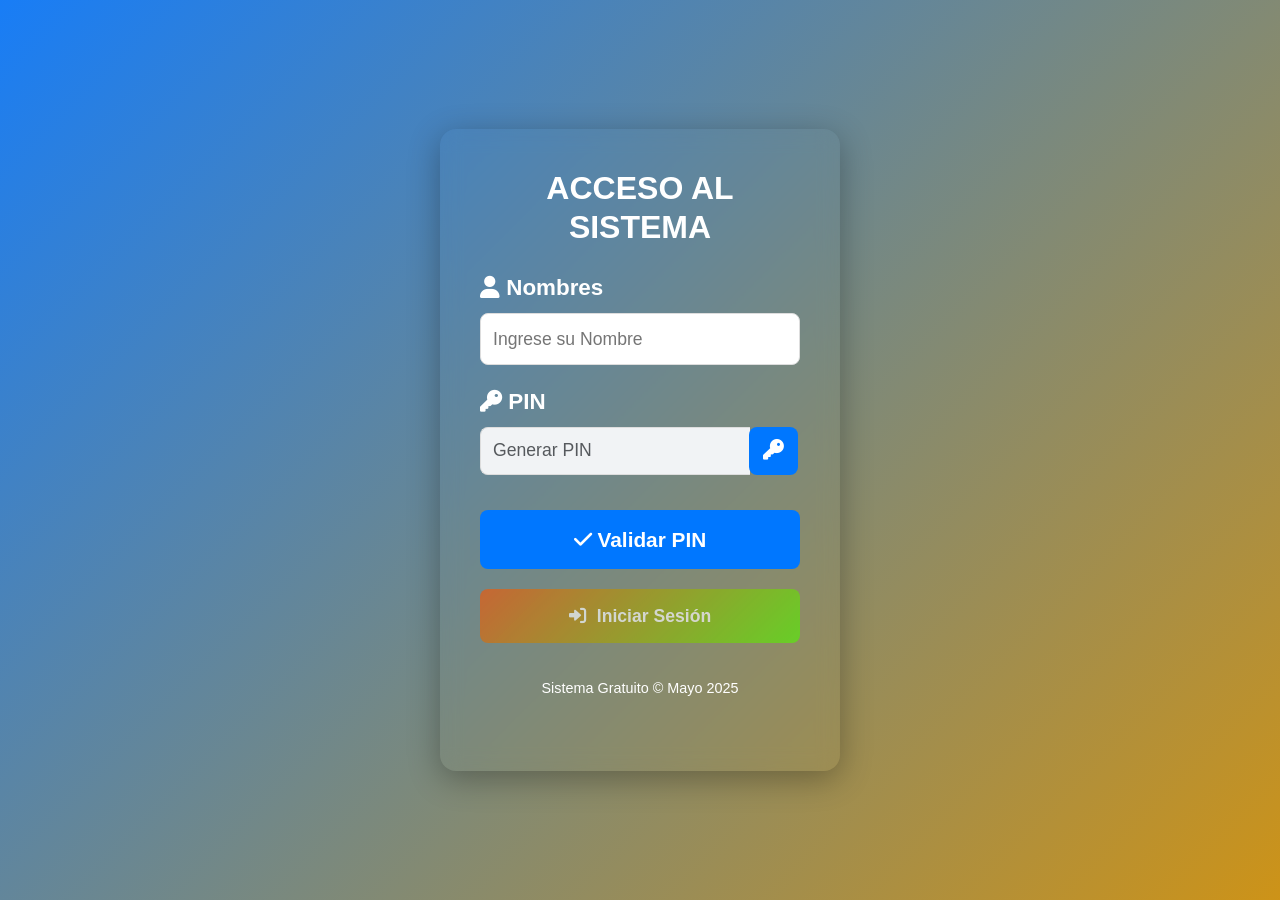
==== commit b17ef018: "index.html" ====
--- a/dashboard.html
+++ b/dashboard.html
@@ -356,7 +356,7 @@
 
     </style>
 </head>
-<body  style="background:rgba(36, 74, 97, 0.2)" >
+<body  style="background: linear-gradient(135deg, #1760ca, #a46a0c) !important;" >
     <div class="sidebar">
 
   <div class="user-sidebar-info">
@@ -390,7 +390,7 @@
   <!-- Nuevos menús agregados -->
 
       <li>
-        <a href="pages/editor_anexos.html" target="content-frame">
+        <a href="pages/editor.html" target="content-frame">
           <i class="fas fa-pencil-alt"></i> Editor Anexos
         </a>
       </li>
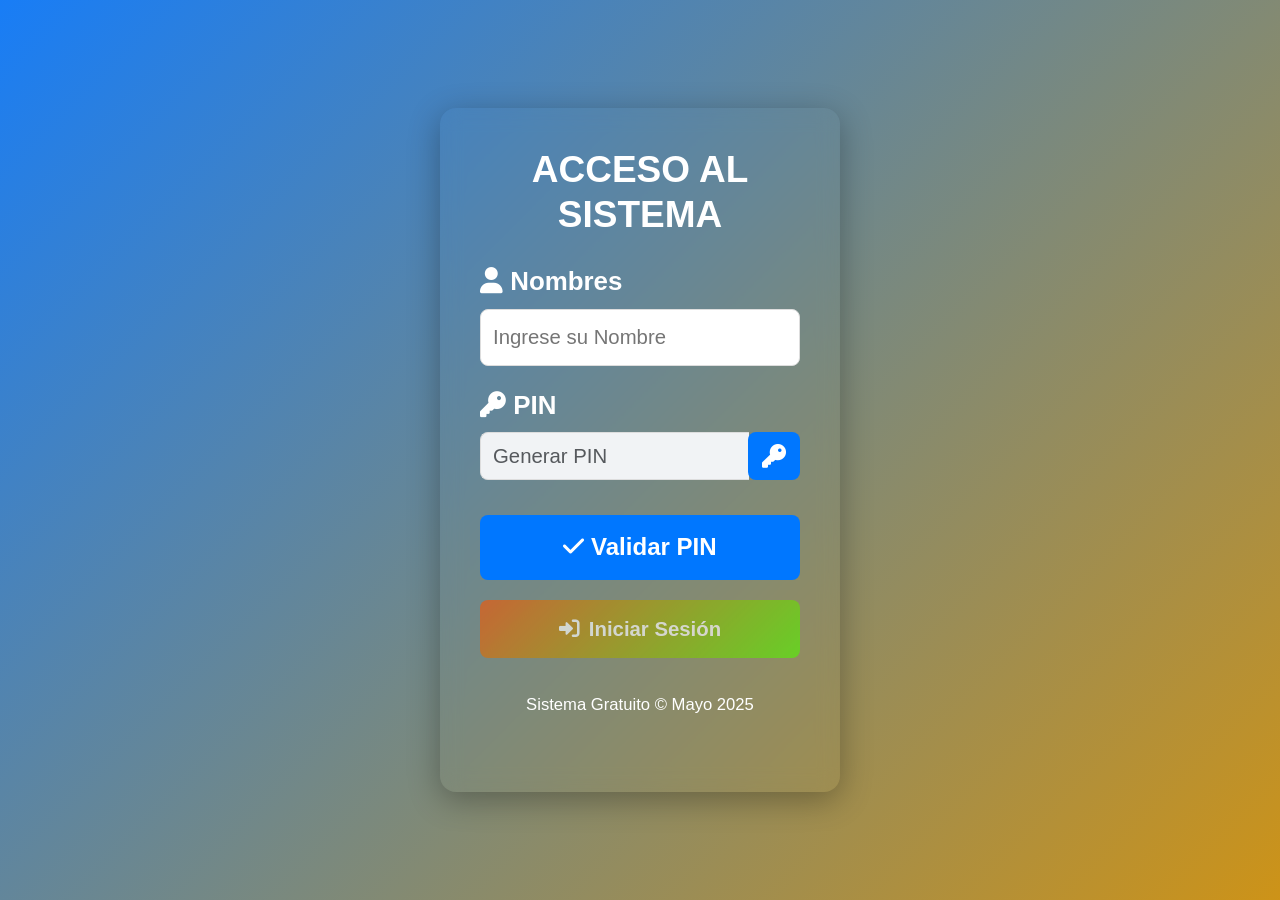
==== commit b1710874: "index.html" ====
--- a/dashboard.html
+++ b/dashboard.html
@@ -9,6 +9,43 @@
     <link rel="stylesheet" href="https://cdnjs.cloudflare.com/ajax/libs/font-awesome/6.0.0/css/all.min.css" integrity="sha512-9usAa10IRO0HhonpyAIVpjrylPvoDwiPUiKdWk5t3PyolY1cOd4DSE0Ga+ri4AuTroPR5aQvXU9xC6qOPnzFeg==" crossorigin="anonymous" referrerpolicy="no-referrer" />
 
     <style>
+/* ========================================
+   Ajustes Responsivos para Sidebar y Main Container
+======================================== */
+
+/* Para pantallas medianas (tabletas y dispositivos hasta 768px) */
+@media (max-width: 768px) {
+  .sidebar {
+    width: 200px;           /* Reduce el ancho del sidebar */
+    padding: 15px;          /* Ajusta los márgenes internos */
+  }
+  .main-container {
+    margin-left: 200px;     /* Actualiza el margen izquierdo para compensar la reducción */
+    padding: 15px;
+  }
+  #content-frame {
+    height: calc(100vh - 30px);  /* Ajusta la altura tomando en cuenta los nuevos paddings */
+  }
+}
+
+/* Para pantallas pequeñas (teléfonos móviles hasta 576px) */
+@media (max-width: 576px) {
+  .sidebar {
+    position: relative;     /* Vuelve al flujo normal para que se muestre en la parte superior */
+    width: 100%;            /* Toma todo el ancho de la pantalla */
+    height: auto;           /* La altura se ajusta automáticamente */
+    padding: 10px;
+    box-shadow: none;       /* Opcional: elimina la sombra para un look más plano */
+    margin-bottom: 10px;    /* Separación para que no se pegue al contenido */
+  }
+  .main-container {
+    margin-left: 0;         /* Quita el margen izquierdo al no disponer de sidebar fijo */
+    padding: 10px;
+  }
+  #content-frame {
+    height: auto;           /* Permite que el contenido se extienda según su tamaño */
+  }
+}
 
 /* ========================================
    Sidebar General
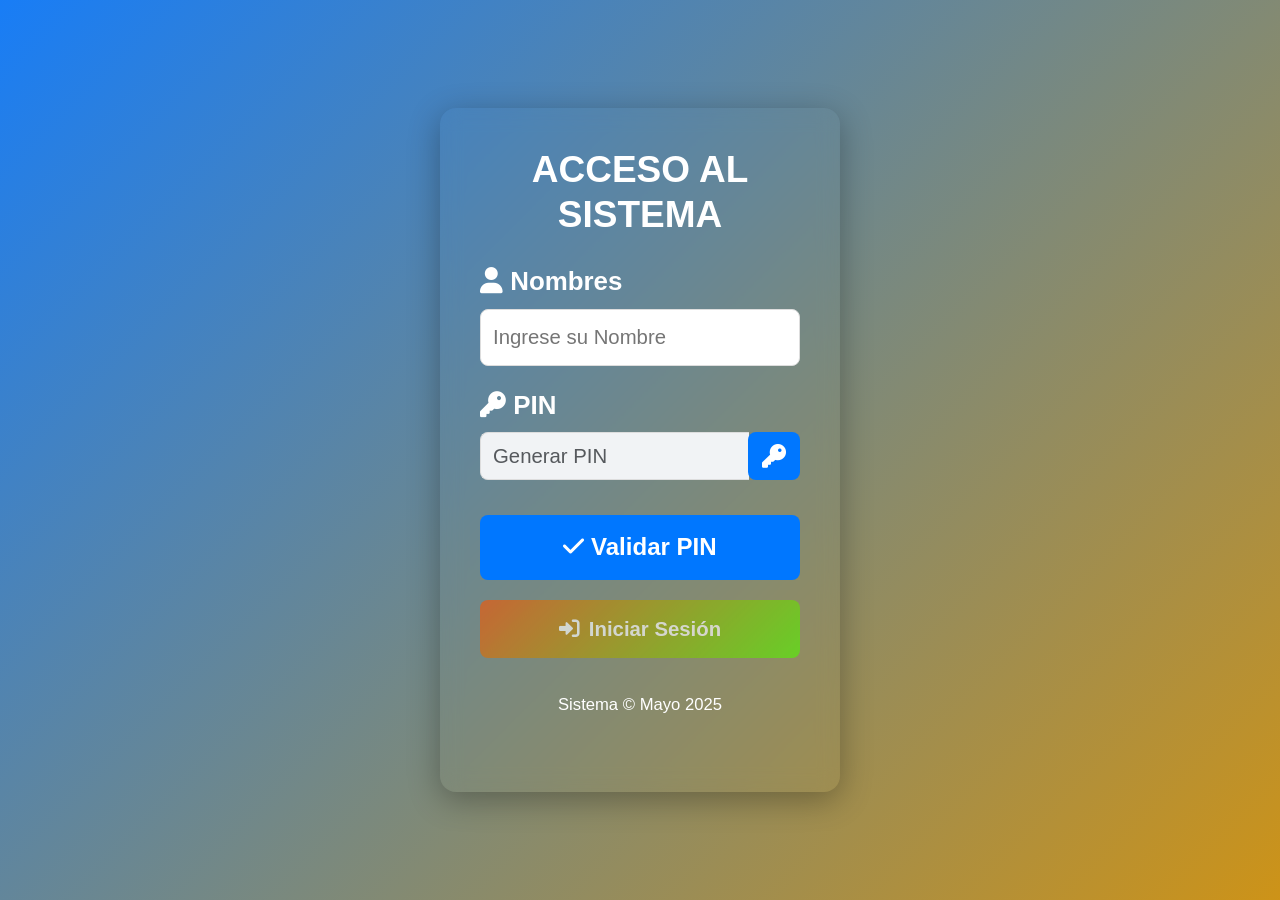
==== commit 95bdf797: "index.html" ====
--- a/dashboard.html
+++ b/dashboard.html
@@ -56,9 +56,9 @@
   left: 0;
   width: 250px;
   height: 100%;
-  background-color:#0f1311;
+  background-color:#090a0a;
    font-weight: bold;
-  color: #fff;
+  color: #0f75e8;
   padding: 20px;
   font-size: 20px;
   overflow-y: auto;
@@ -151,14 +151,19 @@
 }
 
 
-
 .user-sidebar-info {
   text-align: center;
   margin: 20px 0;
-  color: #f46108;
-  font-size: 25px;
-  font-weight: bold;
-}
+  font-size: 30px;
+  font-weight: 1200; /* Negrita extra intensa */
+  font-family: 'Montserrat', sans-serif; /* O la tipografía que prefieras */
+  background:transparent;
+  color: #0552f6;
+ 
+}
+
+
+
 
 .user-avatar-circle {
   width: 130px;
@@ -394,8 +399,7 @@
     </style>
 </head>
 <body  style="background: linear-gradient(135deg, #1760ca, #a46a0c) !important;" >
-    <div class="sidebar">
-
+   <div class="sidebar">
   <div class="user-sidebar-info">
     <!-- Se usará para mostrar la imagen personalizada o el logo del sistema -->
     <img id="sidebar-avatar" src="" alt="Avatar de usuario" class="user-avatar-circle">
@@ -423,39 +427,19 @@
           <i class="fas fa-file-pdf"></i> Generar PDF
         </a>
       </li>
-
-  <!-- Nuevos menús agregados -->
-
-      <li>
-        <a href="pages/editor.html" target="content-frame">
-          <i class="fas fa-pencil-alt"></i> Editor Anexos
-        </a>
-      </li>
-      <li>
-        <a href="pages/documentos.html" target="content-frame">
-          <i class="fas fa-folder"></i> Documentos
-        </a>
-      </li>
+      
+      <!-- Nuevos menús agregados -->
       <li>
         <a href="pages/unir_dni.html" target="content-frame">
           <i class="fas fa-id-card"></i> Unir DNI
         </a>
       </li>
-      <li>
-        <a href="pages/generar_qr.html" target="content-frame">
-          <i class="fas fa-qrcode"></i> Generar QR
+         <li>
+        <a href="pages/reporte.html" target="content-frame">
+          <i class="fas fa-chart-bar"></i> Gestion Base
         </a>
       </li>
-      <li>
-        <a href="pages/ubicacion_fake.html" target="content-frame">
-          <i class="fas fa-map-marker-alt"></i> Ubicación Fake
-        </a>
-      </li>
-      <li>
-        <a href="pages/simulador_hacking.html" target="content-frame">
-          <i class="fas fa-laptop-code"></i> Simulador Hacking
-        </a>
-      </li>
+      
 
       <li class="has-submenu">
         <a href="#">
@@ -479,24 +463,8 @@
           </li>
         </ul>
       </li>
-      <li class="has-submenu">
-        <a href="#">
-          <i class="fas fa-chart-bar"></i> Reportes
-        </a>
-        <ul class="submenu">
-          <li>
-            <a href="#" class="development-link" data-message="Reporte 1">
-              <i class="fas fa-chart-line"></i> Reporte 1
-            </a>
-          </li>
-          <li>
-            <a href="#" class="development-link" data-message="Reporte 2">
-              <i class="fas fa-chart-area"></i> Reporte 2
-            </a>
-          </li>
-        </ul>
-      </li>
-    
+
+   
       <li>
         <a href="#" id="logout-link">
           <i class="fas fa-sign-out-alt"></i> Salir
@@ -637,55 +605,88 @@
       }
     });
   });
-
-  /* ====================================================
-     GESTIÓN DEL MODAL DE LOGOUT
-  ==================================================== */
-  if (logoutLink) {
-    logoutLink.addEventListener("click", (e) => {
-      e.preventDefault();
-      const logoutModal = document.getElementById("logout-modal");
-      if (logoutModal) {
-        logoutModal.style.display = "block";
-      }
-    });
-  }
-  const closeLogoutModalBtn = document.getElementById("close-logout-modal");
-  const confirmLogoutButton = document.getElementById("confirm-logout");
-  const cancelButton = document.getElementById("cancel-button");
-
-  const hideLogoutModal = () => {
+/* ====================================================
+   GESTIÓN DEL MODAL DE LOGOUT
+==================================================== */
+if (logoutLink) {
+  logoutLink.addEventListener("click", (e) => {
+    e.preventDefault();
     const logoutModal = document.getElementById("logout-modal");
     if (logoutModal) {
-      logoutModal.style.display = "none";
+      logoutModal.style.display = "block";
     }
+  });
+}
+const closeLogoutModalBtn = document.getElementById("close-logout-modal");
+const confirmLogoutButton = document.getElementById("confirm-logout");
+const cancelButton = document.getElementById("cancel-button");
+
+const hideLogoutModal = () => {
+  const logoutModal = document.getElementById("logout-modal");
+  if (logoutModal) {
+    logoutModal.style.display = "none";
+  }
+};
+
+if (cancelButton) {
+  cancelButton.addEventListener("click", (e) => {
+    e.preventDefault();
+    hideLogoutModal();
+  });
+}
+if (closeLogoutModalBtn) {
+  closeLogoutModalBtn.addEventListener("click", (e) => {
+    e.preventDefault();
+    hideLogoutModal();
+  });
+}
+if (confirmLogoutButton) {
+  confirmLogoutButton.addEventListener("click", (e) => {
+    e.preventDefault();
+    // Limpiar datos de sesión y persistencia del menú
+    localStorage.removeItem("access-name");
+    localStorage.removeItem("font-type");
+    localStorage.removeItem("profile-image");
+    localStorage.removeItem("activeLink");
+    hideLogoutModal();
+    window.location.href = "index.html";
+  });
+}
+});
+
+/* ====================================================
+   AUTO-LOGOUT POR INACTIVIDAD
+   (Se cierra la sesión automáticamente tras 15 minutos de inactividad)
+==================================================== */
+(function() {
+  let inactivityTimeout;
+
+  // Función de cierre de sesión, igual a la del botón de confirmación
+  const autoLogout = () => {
+    localStorage.removeItem("access-name");
+    localStorage.removeItem("font-type");
+    localStorage.removeItem("profile-image");
+    localStorage.removeItem("activeLink");
+    window.location.href = "index.html";
   };
 
-  if (cancelButton) {
-    cancelButton.addEventListener("click", (e) => {
-      e.preventDefault();
-      hideLogoutModal();
-    });
-  }
-  if (closeLogoutModalBtn) {
-    closeLogoutModalBtn.addEventListener("click", (e) => {
-      e.preventDefault();
-      hideLogoutModal();
-    });
-  }
-  if (confirmLogoutButton) {
-    confirmLogoutButton.addEventListener("click", (e) => {
-      e.preventDefault();
-      // Limpiar datos de sesión y persistencia del menú
-      localStorage.removeItem("access-name");
-      localStorage.removeItem("font-type");
-      localStorage.removeItem("profile-image");
-      localStorage.removeItem("activeLink");
-      hideLogoutModal();
-      window.location.href = "index.html";
-    });
-  }
-});
+  // Reinicia el temporizador de inactividad
+  const resetInactivityTimeout = () => {
+    clearTimeout(inactivityTimeout);
+    // Establece 15 minutos de inactividad (900000 ms)
+    inactivityTimeout = setTimeout(autoLogout, 900000);
+  };
+
+  // Eventos que reestablecen el temporizador al detectar actividad
+  document.addEventListener("mousemove", resetInactivityTimeout);
+  document.addEventListener("keydown", resetInactivityTimeout);
+  document.addEventListener("click", resetInactivityTimeout);
+  document.addEventListener("scroll", resetInactivityTimeout);
+
+  // Inicia el temporizador al cargar la página
+  resetInactivityTimeout();
+})();
+
 
     </script>
 
